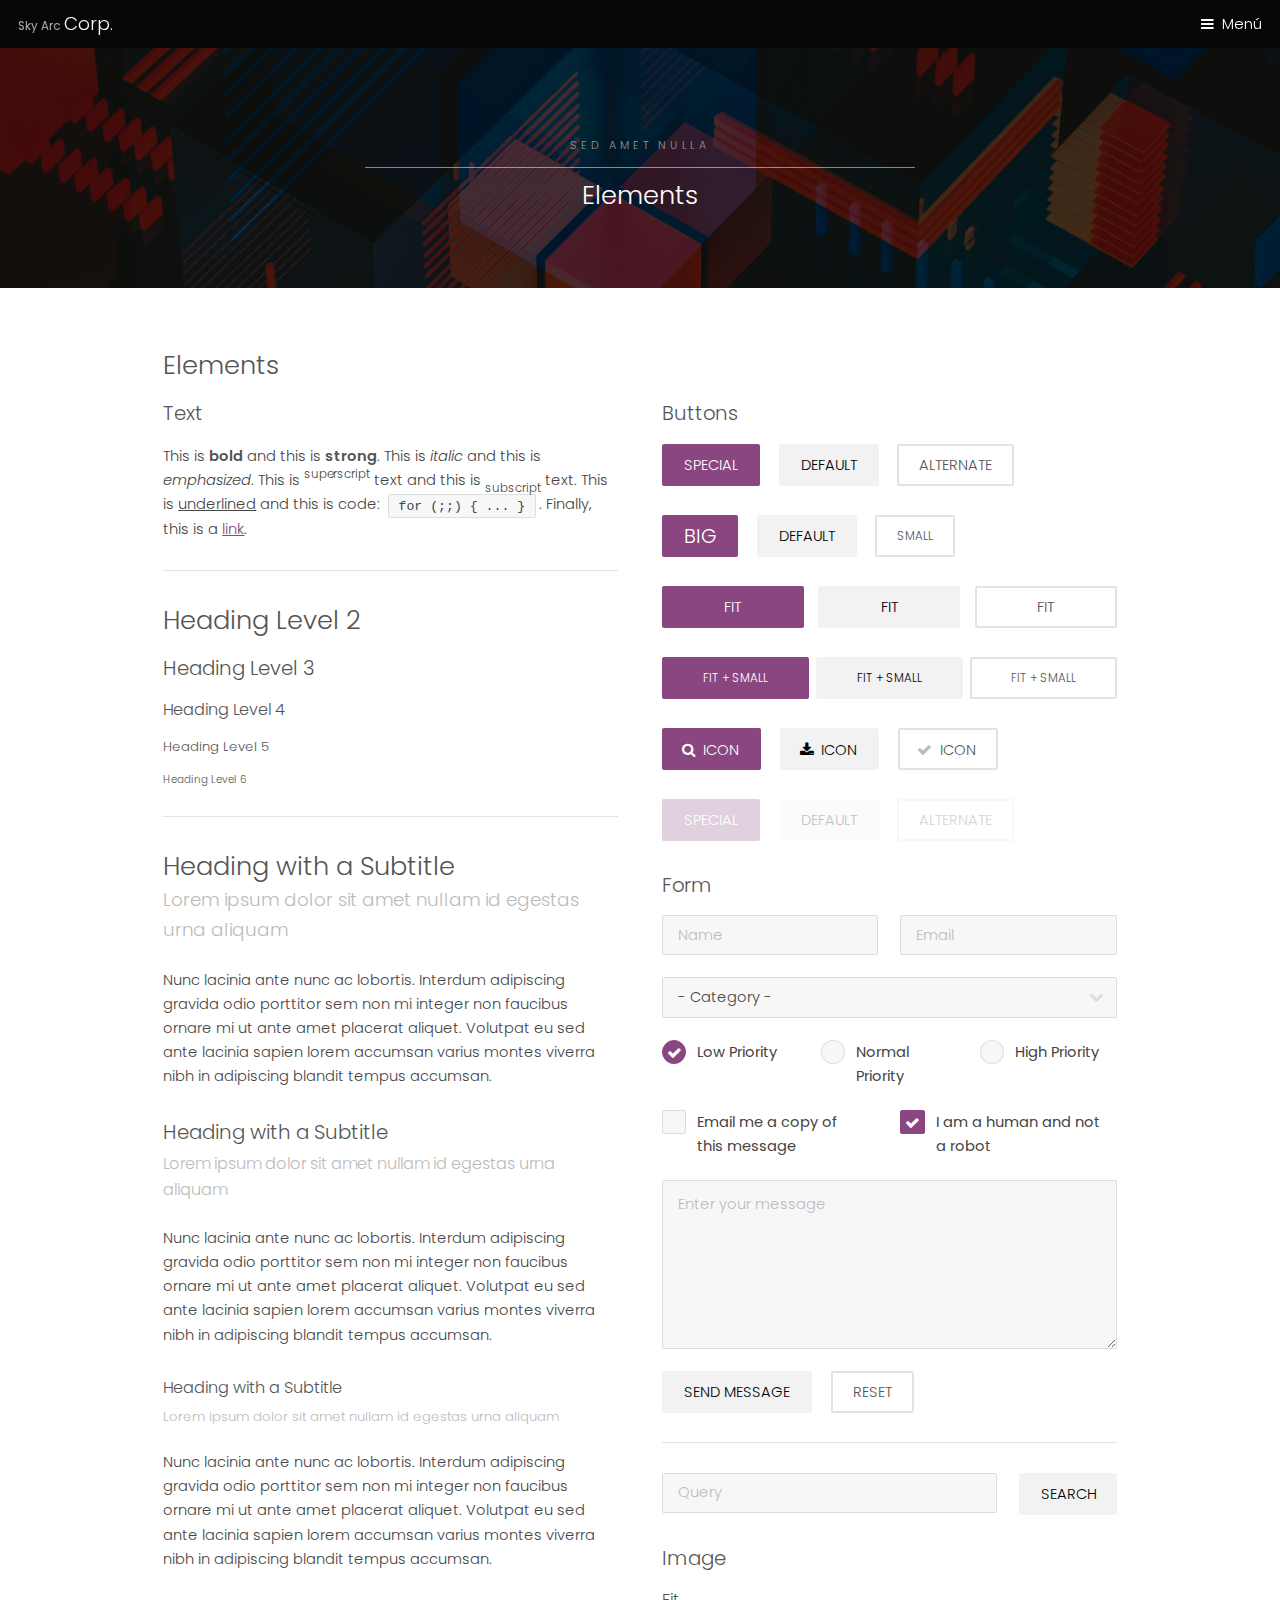
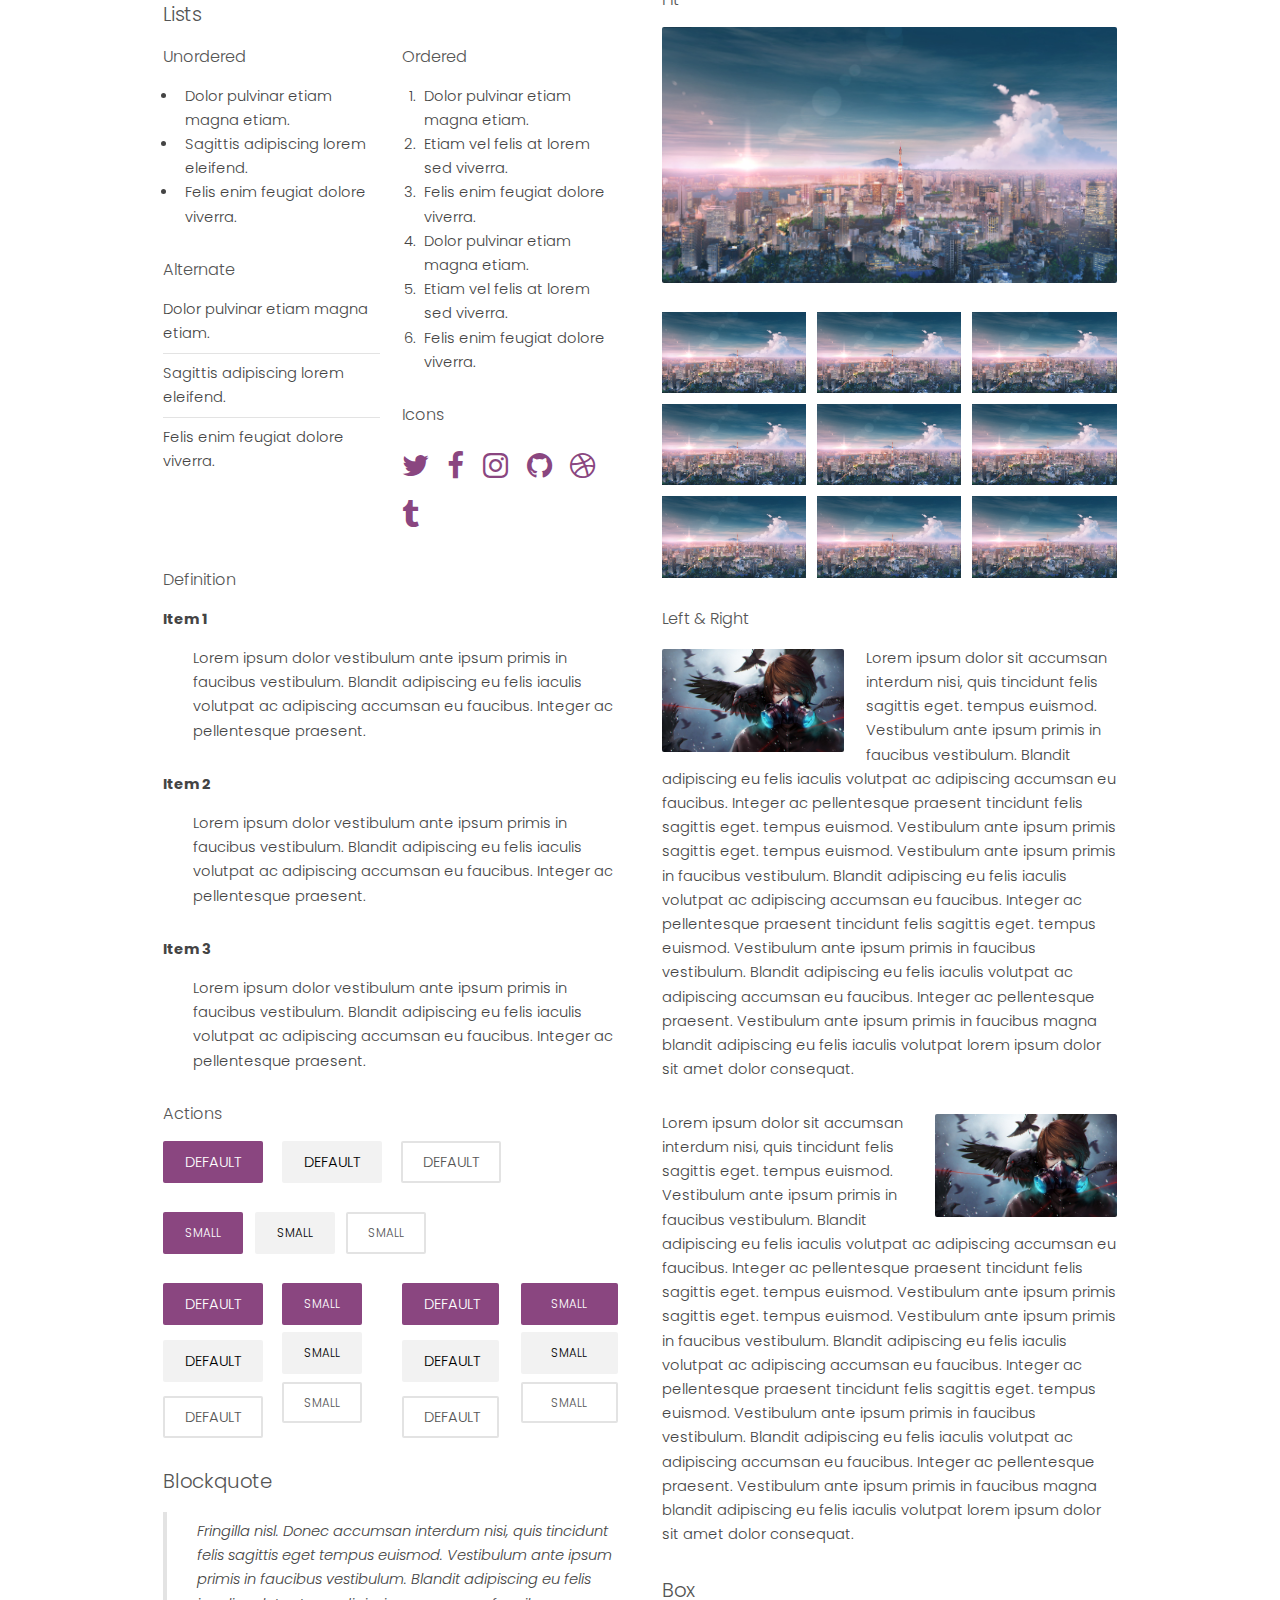
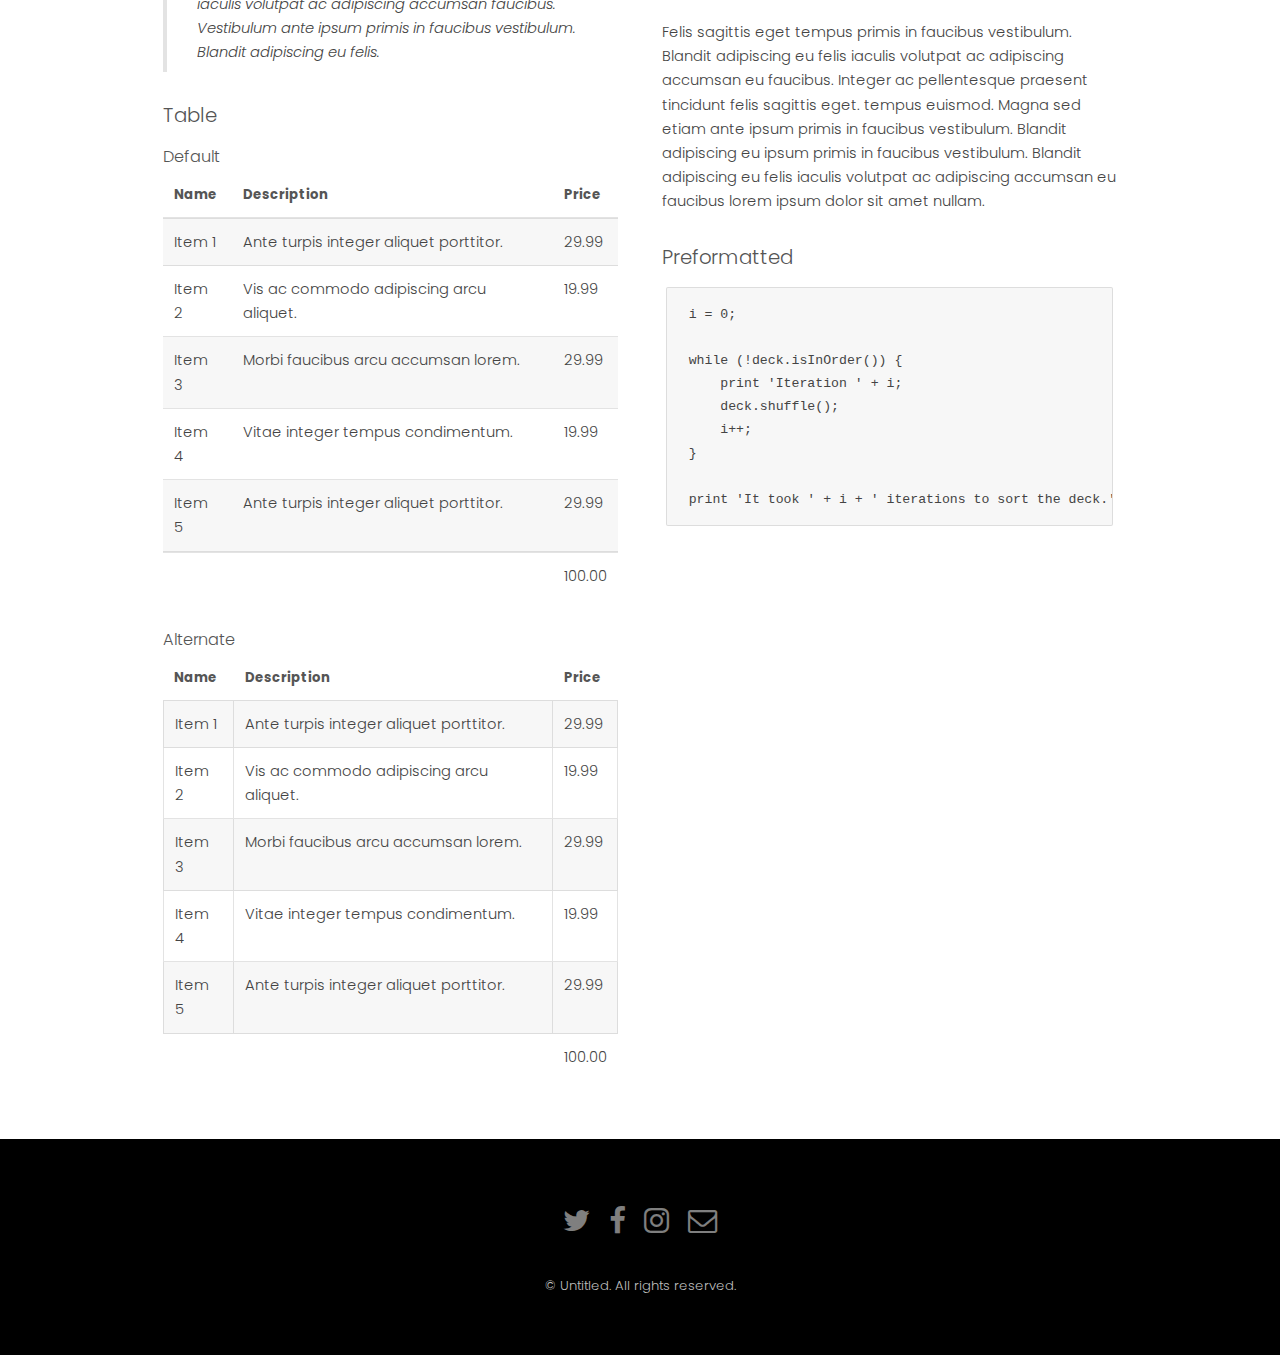
==== elements.html @ 1bfb3d2a "Canvi plantilla a página 0.1" ====
<!DOCTYPE HTML>
<!--
	Hielo by TEMPLATED
	templated.co @templatedco
	Released for free under the Creative Commons Attribution 3.0 license (templated.co/license)
-->
<html>
	<head>
		<title>Cosetes - Sky Arc Corp.</title>
		<meta charset="utf-8" />
		<meta name="viewport" content="width=device-width, initial-scale=1" />
		<link rel="stylesheet" href="assets/css/main.css" />
	</head>
	<body class="subpage">

		<!-- Header -->
			<header id="header">
				<div class="logo"> <span>Sky Arc</span> <a href="index.html">Corp.</a></div>
				<a href="#menu">Menú</a>
			</header>

		<!-- Nav -->
			<nav id="menu">
				<ul class="links">
					<li><a href="index.html">Home</a></li>
					<li><a href="generic.html">Generic</a></li>
					<li><a href="elements.html">Elements</a></li>
				</ul>
			</nav>

		<!-- One -->
			<section id="One" class="wrapper style3">
				<div class="inner">
					<header class="align-center">
						<p>Sed amet nulla</p>
						<h2>Elements</h2>
					</header>
				</div>
			</section>

		<!-- Main -->
			<div id="main" class="container">

				<!-- Elements -->
					<h2 id="elements">Elements</h2>
					<div class="row 200%">
						<div class="6u 12u$(medium)">

							<!-- Text stuff -->
								<h3>Text</h3>
								<p>This is <b>bold</b> and this is <strong>strong</strong>. This is <i>italic</i> and this is <em>emphasized</em>.
								This is <sup>superscript</sup> text and this is <sub>subscript</sub> text.
								This is <u>underlined</u> and this is code: <code>for (;;) { ... }</code>.
								Finally, this is a <a href="#">link</a>.</p>
								<hr />
								<h2>Heading Level 2</h2>
								<h3>Heading Level 3</h3>
								<h4>Heading Level 4</h4>
								<h5>Heading Level 5</h5>
								<h6>Heading Level 6</h6>
								<hr />
								<header>
									<h2>Heading with a Subtitle</h2>
									<p>Lorem ipsum dolor sit amet nullam id egestas urna aliquam</p>
								</header>
								<p>Nunc lacinia ante nunc ac lobortis. Interdum adipiscing gravida odio porttitor sem non mi integer non faucibus ornare mi ut ante amet placerat aliquet. Volutpat eu sed ante lacinia sapien lorem accumsan varius montes viverra nibh in adipiscing blandit tempus accumsan.</p>
								<header>
									<h3>Heading with a Subtitle</h3>
									<p>Lorem ipsum dolor sit amet nullam id egestas urna aliquam</p>
								</header>
								<p>Nunc lacinia ante nunc ac lobortis. Interdum adipiscing gravida odio porttitor sem non mi integer non faucibus ornare mi ut ante amet placerat aliquet. Volutpat eu sed ante lacinia sapien lorem accumsan varius montes viverra nibh in adipiscing blandit tempus accumsan.</p>
								<header>
									<h4>Heading with a Subtitle</h4>
									<p>Lorem ipsum dolor sit amet nullam id egestas urna aliquam</p>
								</header>
								<p>Nunc lacinia ante nunc ac lobortis. Interdum adipiscing gravida odio porttitor sem non mi integer non faucibus ornare mi ut ante amet placerat aliquet. Volutpat eu sed ante lacinia sapien lorem accumsan varius montes viverra nibh in adipiscing blandit tempus accumsan.</p>

							<!-- Lists -->
								<h3>Lists</h3>
								<div class="row">
									<div class="6u 12u$(small)">

										<h4>Unordered</h4>
										<ul>
											<li>Dolor pulvinar etiam magna etiam.</li>
											<li>Sagittis adipiscing lorem eleifend.</li>
											<li>Felis enim feugiat dolore viverra.</li>
										</ul>

										<h4>Alternate</h4>
										<ul class="alt">
											<li>Dolor pulvinar etiam magna etiam.</li>
											<li>Sagittis adipiscing lorem eleifend.</li>
											<li>Felis enim feugiat dolore viverra.</li>
										</ul>

									</div>
									<div class="6u$ 12u$(small)">

										<h4>Ordered</h4>
										<ol>
											<li>Dolor pulvinar etiam magna etiam.</li>
											<li>Etiam vel felis at lorem sed viverra.</li>
											<li>Felis enim feugiat dolore viverra.</li>
											<li>Dolor pulvinar etiam magna etiam.</li>
											<li>Etiam vel felis at lorem sed viverra.</li>
											<li>Felis enim feugiat dolore viverra.</li>
										</ol>

										<h4>Icons</h4>
										<ul class="icons">
											<li><a href="#" class="icon fa-twitter"><span class="label">Twitter</span></a></li>
											<li><a href="#" class="icon fa-facebook"><span class="label">Facebook</span></a></li>
											<li><a href="#" class="icon fa-instagram"><span class="label">Instagram</span></a></li>
											<li><a href="#" class="icon fa-github"><span class="label">Github</span></a></li>
											<li><a href="#" class="icon fa-dribbble"><span class="label">Dribbble</span></a></li>
											<li><a href="#" class="icon fa-tumblr"><span class="label">Tumblr</span></a></li>
										</ul>

									</div>
								</div>
								<h4>Definition</h4>
								<dl>
									<dt>Item 1</dt>
									<dd>
										<p>Lorem ipsum dolor vestibulum ante ipsum primis in faucibus vestibulum. Blandit adipiscing eu felis iaculis volutpat ac adipiscing accumsan eu faucibus. Integer ac pellentesque praesent.</p>
									</dd>
									<dt>Item 2</dt>
									<dd>
										<p>Lorem ipsum dolor vestibulum ante ipsum primis in faucibus vestibulum. Blandit adipiscing eu felis iaculis volutpat ac adipiscing accumsan eu faucibus. Integer ac pellentesque praesent.</p>
									</dd>
									<dt>Item 3</dt>
									<dd>
										<p>Lorem ipsum dolor vestibulum ante ipsum primis in faucibus vestibulum. Blandit adipiscing eu felis iaculis volutpat ac adipiscing accumsan eu faucibus. Integer ac pellentesque praesent.</p>
									</dd>
								</dl>

								<h4>Actions</h4>
								<ul class="actions">
									<li><a href="#" class="button special">Default</a></li>
									<li><a href="#" class="button">Default</a></li>
									<li><a href="#" class="button alt">Default</a></li>
								</ul>
								<ul class="actions small">
									<li><a href="#" class="button special small">Small</a></li>
									<li><a href="#" class="button small">Small</a></li>
									<li><a href="#" class="button alt small">Small</a></li>
								</ul>
								<div class="row">
									<div class="3u 12u$(small)">
										<ul class="actions vertical">
											<li><a href="#" class="button special">Default</a></li>
											<li><a href="#" class="button">Default</a></li>
											<li><a href="#" class="button alt">Default</a></li>
										</ul>
									</div>
									<div class="3u 12u$(small)">
										<ul class="actions vertical small">
											<li><a href="#" class="button special small">Small</a></li>
											<li><a href="#" class="button small">Small</a></li>
											<li><a href="#" class="button alt small">Small</a></li>
										</ul>
									</div>
									<div class="3u 12u$(small)">
										<ul class="actions vertical">
											<li><a href="#" class="button special fit">Default</a></li>
											<li><a href="#" class="button fit">Default</a></li>
											<li><a href="#" class="button alt fit">Default</a></li>
										</ul>
									</div>
									<div class="3u$ 12u$(small)">
										<ul class="actions vertical small">
											<li><a href="#" class="button special small fit">Small</a></li>
											<li><a href="#" class="button small fit">Small</a></li>
											<li><a href="#" class="button alt small fit">Small</a></li>
										</ul>
									</div>
								</div>

							<!-- Blockquote -->
								<h3>Blockquote</h3>
								<blockquote>Fringilla nisl. Donec accumsan interdum nisi, quis tincidunt felis sagittis eget tempus euismod. Vestibulum ante ipsum primis in faucibus vestibulum. Blandit adipiscing eu felis iaculis volutpat ac adipiscing accumsan faucibus. Vestibulum ante ipsum primis in faucibus vestibulum. Blandit adipiscing eu felis.</blockquote>

							<!-- Table -->
								<h3>Table</h3>

								<h4>Default</h4>
								<div class="table-wrapper">
									<table>
										<thead>
											<tr>
												<th>Name</th>
												<th>Description</th>
												<th>Price</th>
											</tr>
										</thead>
										<tbody>
											<tr>
												<td>Item 1</td>
												<td>Ante turpis integer aliquet porttitor.</td>
												<td>29.99</td>
											</tr>
											<tr>
												<td>Item 2</td>
												<td>Vis ac commodo adipiscing arcu aliquet.</td>
												<td>19.99</td>
											</tr>
											<tr>
												<td>Item 3</td>
												<td> Morbi faucibus arcu accumsan lorem.</td>
												<td>29.99</td>
											</tr>
											<tr>
												<td>Item 4</td>
												<td>Vitae integer tempus condimentum.</td>
												<td>19.99</td>
											</tr>
											<tr>
												<td>Item 5</td>
												<td>Ante turpis integer aliquet porttitor.</td>
												<td>29.99</td>
											</tr>
										</tbody>
										<tfoot>
											<tr>
												<td colspan="2"></td>
												<td>100.00</td>
											</tr>
										</tfoot>
									</table>
								</div>

								<h4>Alternate</h4>
								<div class="table-wrapper">
									<table class="alt">
										<thead>
											<tr>
												<th>Name</th>
												<th>Description</th>
												<th>Price</th>
											</tr>
										</thead>
										<tbody>
											<tr>
												<td>Item 1</td>
												<td>Ante turpis integer aliquet porttitor.</td>
												<td>29.99</td>
											</tr>
											<tr>
												<td>Item 2</td>
												<td>Vis ac commodo adipiscing arcu aliquet.</td>
												<td>19.99</td>
											</tr>
											<tr>
												<td>Item 3</td>
												<td> Morbi faucibus arcu accumsan lorem.</td>
												<td>29.99</td>
											</tr>
											<tr>
												<td>Item 4</td>
												<td>Vitae integer tempus condimentum.</td>
												<td>19.99</td>
											</tr>
											<tr>
												<td>Item 5</td>
												<td>Ante turpis integer aliquet porttitor.</td>
												<td>29.99</td>
											</tr>
										</tbody>
										<tfoot>
											<tr>
												<td colspan="2"></td>
												<td>100.00</td>
											</tr>
										</tfoot>
									</table>
								</div>

						</div>
						<div class="6u$ 12u$(medium)">

							<!-- Buttons -->
								<h3>Buttons</h3>
								<ul class="actions">
									<li><a href="#" class="button special">Special</a></li>
									<li><a href="#" class="button">Default</a></li>
									<li><a href="#" class="button alt">Alternate</a></li>
								</ul>
								<ul class="actions">
									<li><a href="#" class="button special big">Big</a></li>
									<li><a href="#" class="button">Default</a></li>
									<li><a href="#" class="button alt small">Small</a></li>
								</ul>
								<ul class="actions fit">
									<li><a href="#" class="button special fit">Fit</a></li>
									<li><a href="#" class="button fit">Fit</a></li>
									<li><a href="#" class="button alt fit">Fit</a></li>
								</ul>
								<ul class="actions fit small">
									<li><a href="#" class="button special fit small">Fit + Small</a></li>
									<li><a href="#" class="button fit small">Fit + Small</a></li>
									<li><a href="#" class="button alt fit small">Fit + Small</a></li>
								</ul>
								<ul class="actions">
									<li><a href="#" class="button special icon fa-search">Icon</a></li>
									<li><a href="#" class="button icon fa-download">Icon</a></li>
									<li><a href="#" class="button alt icon fa-check">Icon</a></li>
								</ul>
								<ul class="actions">
									<li><span class="button special disabled">Special</span></li>
									<li><span class="button disabled">Default</span></li>
									<li><span class="button alt disabled">Alternate</span></li>
								</ul>

							<!-- Form -->
								<h3>Form</h3>

								<form method="post" action="#">
									<div class="row uniform">
										<div class="6u 12u$(xsmall)">
											<input type="text" name="name" id="name" value="" placeholder="Name" />
										</div>
										<div class="6u$ 12u$(xsmall)">
											<input type="email" name="email" id="email" value="" placeholder="Email" />
										</div>
										<!-- Break -->
										<div class="12u$">
											<div class="select-wrapper">
												<select name="category" id="category">
													<option value="">- Category -</option>
													<option value="1">Manufacturing</option>
													<option value="1">Shipping</option>
													<option value="1">Administration</option>
													<option value="1">Human Resources</option>
												</select>
											</div>
										</div>
										<!-- Break -->
										<div class="4u 12u$(small)">
											<input type="radio" id="priority-low" name="priority" checked>
											<label for="priority-low">Low Priority</label>
										</div>
										<div class="4u 12u$(small)">
											<input type="radio" id="priority-normal" name="priority">
											<label for="priority-normal">Normal Priority</label>
										</div>
										<div class="4u$ 12u$(small)">
											<input type="radio" id="priority-high" name="priority">
											<label for="priority-high">High Priority</label>
										</div>
										<!-- Break -->
										<div class="6u 12u$(small)">
											<input type="checkbox" id="copy" name="copy">
											<label for="copy">Email me a copy of this message</label>
										</div>
										<div class="6u$ 12u$(small)">
											<input type="checkbox" id="human" name="human" checked>
											<label for="human">I am a human and not a robot</label>
										</div>
										<!-- Break -->
										<div class="12u$">
											<textarea name="message" id="message" placeholder="Enter your message" rows="6"></textarea>
										</div>
										<!-- Break -->
										<div class="12u$">
											<ul class="actions">
												<li><input type="submit" value="Send Message" /></li>
												<li><input type="reset" value="Reset" class="alt" /></li>
											</ul>
										</div>
									</div>
								</form>

								<hr />

								<form method="post" action="#">
									<div class="row uniform">
										<div class="9u 12u$(small)">
											<input type="text" name="query" id="query" value="" placeholder="Query" />
										</div>
										<div class="3u$ 12u$(small)">
											<input type="submit" value="Search" class="fit" />
										</div>
									</div>
								</form>

							<!-- Image -->
								<h3>Image</h3>

								<h4>Fit</h4>
								<span class="image fit"><img src="images/pic01.jpg" alt="" /></span>
								<div class="box alt">
									<div class="row 50% uniform">
										<div class="4u"><span class="image fit"><img src="images/pic01.jpg" alt="" /></span></div>
										<div class="4u"><span class="image fit"><img src="images/pic01.jpg" alt="" /></span></div>
										<div class="4u$"><span class="image fit"><img src="images/pic01.jpg" alt="" /></span></div>
										<!-- Break -->
										<div class="4u"><span class="image fit"><img src="images/pic01.jpg" alt="" /></span></div>
										<div class="4u"><span class="image fit"><img src="images/pic01.jpg" alt="" /></span></div>
										<div class="4u$"><span class="image fit"><img src="images/pic01.jpg" alt="" /></span></div>
										<!-- Break -->
										<div class="4u"><span class="image fit"><img src="images/pic01.jpg" alt="" /></span></div>
										<div class="4u"><span class="image fit"><img src="images/pic01.jpg" alt="" /></span></div>
										<div class="4u$"><span class="image fit"><img src="images/pic01.jpg" alt="" /></span></div>
									</div>
								</div>

								<h4>Left &amp; Right</h4>
								<p><span class="image left"><img src="images/pic02.jpg" alt="" /></span>Lorem ipsum dolor sit accumsan interdum nisi, quis tincidunt felis sagittis eget. tempus euismod. Vestibulum ante ipsum primis in faucibus vestibulum. Blandit adipiscing eu felis iaculis volutpat ac adipiscing accumsan eu faucibus. Integer ac pellentesque praesent tincidunt felis sagittis eget. tempus euismod. Vestibulum ante ipsum primis sagittis eget. tempus euismod. Vestibulum ante ipsum primis in faucibus vestibulum. Blandit adipiscing eu felis iaculis volutpat ac adipiscing accumsan eu faucibus. Integer ac pellentesque praesent tincidunt felis sagittis eget. tempus euismod. Vestibulum ante ipsum primis in faucibus vestibulum. Blandit adipiscing eu felis iaculis volutpat ac adipiscing accumsan eu faucibus. Integer ac pellentesque praesent. Vestibulum ante ipsum primis in faucibus magna blandit adipiscing eu felis iaculis volutpat lorem ipsum dolor sit amet dolor consequat.</p>
								<p><span class="image right"><img src="images/pic02.jpg" alt="" /></span>Lorem ipsum dolor sit accumsan interdum nisi, quis tincidunt felis sagittis eget. tempus euismod. Vestibulum ante ipsum primis in faucibus vestibulum. Blandit adipiscing eu felis iaculis volutpat ac adipiscing accumsan eu faucibus. Integer ac pellentesque praesent tincidunt felis sagittis eget. tempus euismod. Vestibulum ante ipsum primis sagittis eget. tempus euismod. Vestibulum ante ipsum primis in faucibus vestibulum. Blandit adipiscing eu felis iaculis volutpat ac adipiscing accumsan eu faucibus. Integer ac pellentesque praesent tincidunt felis sagittis eget. tempus euismod. Vestibulum ante ipsum primis in faucibus vestibulum. Blandit adipiscing eu felis iaculis volutpat ac adipiscing accumsan eu faucibus. Integer ac pellentesque praesent. Vestibulum ante ipsum primis in faucibus magna blandit adipiscing eu felis iaculis volutpat lorem ipsum dolor sit amet dolor consequat.</p>

							<!-- Box -->
								<h3>Box</h3>
								<div class="box">
									<p>Felis sagittis eget tempus primis in faucibus vestibulum. Blandit adipiscing eu felis iaculis volutpat ac adipiscing accumsan eu faucibus. Integer ac pellentesque praesent tincidunt felis sagittis eget. tempus euismod. Magna sed etiam ante ipsum primis in faucibus vestibulum. Blandit adipiscing eu ipsum primis in faucibus vestibulum. Blandit adipiscing eu felis iaculis volutpat ac adipiscing accumsan eu faucibus lorem ipsum dolor sit amet nullam.</p>
								</div>

							<!-- Preformatted Code -->
								<h3>Preformatted</h3>
								<pre><code>i = 0;

while (!deck.isInOrder()) {
    print 'Iteration ' + i;
    deck.shuffle();
    i++;
}

print 'It took ' + i + ' iterations to sort the deck.';
</code></pre>

						</div>
					</div>

			</div>

		<!-- Footer -->
			<footer id="footer">
				<div class="container">
					<ul class="icons">
						<li><a href="#" class="icon fa-twitter"><span class="label">Twitter</span></a></li>
						<li><a href="#" class="icon fa-facebook"><span class="label">Facebook</span></a></li>
						<li><a href="#" class="icon fa-instagram"><span class="label">Instagram</span></a></li>
						<li><a href="#" class="icon fa-envelope-o"><span class="label">Email</span></a></li>
					</ul>
				</div>
				<div class="copyright">
					&copy; Untitled. All rights reserved.
				</div>
			</footer>

		<!-- Scripts -->
			<script src="assets/js/jquery.min.js"></script>
			<script src="assets/js/jquery.scrollex.min.js"></script>
			<script src="assets/js/skel.min.js"></script>
			<script src="assets/js/util.js"></script>
			<script src="assets/js/main.js"></script>

	</body>
</html>
---- assets/css/main.css ----
@charset "UTF-8";
@import url(font-awesome.min.css);
@import url("https://fonts.googleapis.com/css?family=Poppins:300,400,500,600,700");

/*
	Hielo by TEMPLATED
	templated.co @templatedco
	Released for free under the Creative Commons Attribution 3.0 license (templated.co/license)
*/

/* Reset */

	html, body, div, span, applet, object, iframe, h1, h2, h3, h4, h5, h6, p, blockquote, pre, a, abbr, acronym, address, big, cite, code, del, dfn, em, img, ins, kbd, q, s, samp, small, strike, strong, sub, sup, tt, var, b, u, i, center, dl, dt, dd, ol, ul, li, fieldset, form, label, legend, table, caption, tbody, tfoot, thead, tr, th, td, article, aside, canvas, details, embed, figure, figcaption, footer, header, hgroup, menu, nav, output, ruby, section, summary, time, mark, audio, video {
		margin: 0;
		padding: 0;
		border: 0;
		font-size: 100%;
		font: inherit;
		vertical-align: baseline;
	}

	article, aside, details, figcaption, figure, footer, header, hgroup, menu, nav, section {
		display: block;
	}

	body {
		line-height: 1;
	}

	ol, ul {
		list-style: none;
	}

	blockquote, q {
		quotes: none;
	}

	blockquote:before, blockquote:after, q:before, q:after {
		content: '';
		content: none;
	}

	table {
		border-collapse: collapse;
		border-spacing: 0;
	}

	body {
		-webkit-text-size-adjust: none;
	}

/* Box Model */

	*, *:before, *:after {
		-moz-box-sizing: border-box;
		-webkit-box-sizing: border-box;
		box-sizing: border-box;
	}

/* Containers */

	.container {
		margin-left: auto;
		margin-right: auto;
	}

	.container.\31 25\25 {
		width: 100%;
		max-width: 100rem;
		min-width: 80rem;
	}

	.container.\37 5\25 {
		width: 60rem;
	}

	.container.\35 0\25 {
		width: 40rem;
	}

	.container.\32 5\25 {
		width: 20rem;
	}

	.container {
		width: 80rem;
	}

	@media screen and (max-width: 1680px) {

		.container.\31 25\25 {
			width: 100%;
			max-width: 100rem;
			min-width: 80rem;
		}

		.container.\37 5\25 {
			width: 60rem;
		}

		.container.\35 0\25 {
			width: 40rem;
		}

		.container.\32 5\25 {
			width: 20rem;
		}

		.container {
			width: 80rem;
		}

	}

	@media screen and (max-width: 1280px) {

		.container.\31 25\25 {
			width: 100%;
			max-width: 81.25rem;
			min-width: 65rem;
		}

		.container.\37 5\25 {
			width: 48.75rem;
		}

		.container.\35 0\25 {
			width: 32.5rem;
		}

		.container.\32 5\25 {
			width: 16.25rem;
		}

		.container {
			width: 65rem;
		}

	}

	@media screen and (max-width: 980px) {

		.container.\31 25\25 {
			width: 100%;
			max-width: 112.5%;
			min-width: 90%;
		}

		.container.\37 5\25 {
			width: 67.5%;
		}

		.container.\35 0\25 {
			width: 45%;
		}

		.container.\32 5\25 {
			width: 22.5%;
		}

		.container {
			width: 90%;
		}

	}

	@media screen and (max-width: 736px) {

		.container.\31 25\25 {
			width: 100%;
			max-width: 112.5%;
			min-width: 90%;
		}

		.container.\37 5\25 {
			width: 67.5%;
		}

		.container.\35 0\25 {
			width: 45%;
		}

		.container.\32 5\25 {
			width: 22.5%;
		}

		.container {
			width: 90% !important;
		}

	}

	@media screen and (max-width: 480px) {

		.container.\31 25\25 {
			width: 100%;
			max-width: 112.5%;
			min-width: 90%;
		}

		.container.\37 5\25 {
			width: 67.5%;
		}

		.container.\35 0\25 {
			width: 45%;
		}

		.container.\32 5\25 {
			width: 22.5%;
		}

		.container {
			width: 90% !important;
		}

	}

/* Grid */

	.row {
		border-bottom: solid 1px transparent;
		-moz-box-sizing: border-box;
		-webkit-box-sizing: border-box;
		box-sizing: border-box;
	}

	.row > * {
		float: left;
		-moz-box-sizing: border-box;
		-webkit-box-sizing: border-box;
		box-sizing: border-box;
	}

	.row:after, .row:before {
		content: '';
		display: block;
		clear: both;
		height: 0;
	}

	.row.uniform > * > :first-child {
		margin-top: 0;
	}

	.row.uniform > * > :last-child {
		margin-bottom: 0;
	}

	.row.\30 \25 > * {
		padding: 0 0 0 0rem;
	}

	.row.\30 \25 {
		margin: 0 0 -1px 0rem;
	}

	.row.uniform.\30 \25 > * {
		padding: 0rem 0 0 0rem;
	}

	.row.uniform.\30 \25 {
		margin: 0rem 0 -1px 0rem;
	}

	.row > * {
		padding: 0 0 0 2rem;
	}

	.row {
		margin: 0 0 -1px -2rem;
	}

	.row.uniform > * {
		padding: 2rem 0 0 2rem;
	}

	.row.uniform {
		margin: -2rem 0 -1px -2rem;
	}

	.row.\32 00\25 > * {
		padding: 0 0 0 4rem;
	}

	.row.\32 00\25 {
		margin: 0 0 -1px -4rem;
	}

	.row.uniform.\32 00\25 > * {
		padding: 4rem 0 0 4rem;
	}

	.row.uniform.\32 00\25 {
		margin: -4rem 0 -1px -4rem;
	}

	.row.\31 50\25 > * {
		padding: 0 0 0 3rem;
	}

	.row.\31 50\25 {
		margin: 0 0 -1px -3rem;
	}

	.row.uniform.\31 50\25 > * {
		padding: 3rem 0 0 3rem;
	}

	.row.uniform.\31 50\25 {
		margin: -3rem 0 -1px -3rem;
	}

	.row.\35 0\25 > * {
		padding: 0 0 0 1rem;
	}

	.row.\35 0\25 {
		margin: 0 0 -1px -1rem;
	}

	.row.uniform.\35 0\25 > * {
		padding: 1rem 0 0 1rem;
	}

	.row.uniform.\35 0\25 {
		margin: -1rem 0 -1px -1rem;
	}

	.row.\32 5\25 > * {
		padding: 0 0 0 0.5rem;
	}

	.row.\32 5\25 {
		margin: 0 0 -1px -0.5rem;
	}

	.row.uniform.\32 5\25 > * {
		padding: 0.5rem 0 0 0.5rem;
	}

	.row.uniform.\32 5\25 {
		margin: -0.5rem 0 -1px -0.5rem;
	}

	.\31 2u, .\31 2u\24 {
		width: 100%;
		clear: none;
		margin-left: 0;
	}

	.\31 1u, .\31 1u\24 {
		width: 91.6666666667%;
		clear: none;
		margin-left: 0;
	}

	.\31 0u, .\31 0u\24 {
		width: 83.3333333333%;
		clear: none;
		margin-left: 0;
	}

	.\39 u, .\39 u\24 {
		width: 75%;
		clear: none;
		margin-left: 0;
	}

	.\38 u, .\38 u\24 {
		width: 66.6666666667%;
		clear: none;
		margin-left: 0;
	}

	.\37 u, .\37 u\24 {
		width: 58.3333333333%;
		clear: none;
		margin-left: 0;
	}

	.\36 u, .\36 u\24 {
		width: 50%;
		clear: none;
		margin-left: 0;
	}

	.\35 u, .\35 u\24 {
		width: 41.6666666667%;
		clear: none;
		margin-left: 0;
	}

	.\34 u, .\34 u\24 {
		width: 33.3333333333%;
		clear: none;
		margin-left: 0;
	}

	.\33 u, .\33 u\24 {
		width: 25%;
		clear: none;
		margin-left: 0;
	}

	.\32 u, .\32 u\24 {
		width: 16.6666666667%;
		clear: none;
		margin-left: 0;
	}

	.\31 u, .\31 u\24 {
		width: 8.3333333333%;
		clear: none;
		margin-left: 0;
	}

	.\31 2u\24 + *,
	.\31 1u\24 + *,
	.\31 0u\24 + *,
	.\39 u\24 + *,
	.\38 u\24 + *,
	.\37 u\24 + *,
	.\36 u\24 + *,
	.\35 u\24 + *,
	.\34 u\24 + *,
	.\33 u\24 + *,
	.\32 u\24 + *,
	.\31 u\24 + * {
		clear: left;
	}

	.\-11u {
		margin-left: 91.66667%;
	}

	.\-10u {
		margin-left: 83.33333%;
	}

	.\-9u {
		margin-left: 75%;
	}

	.\-8u {
		margin-left: 66.66667%;
	}

	.\-7u {
		margin-left: 58.33333%;
	}

	.\-6u {
		margin-left: 50%;
	}

	.\-5u {
		margin-left: 41.66667%;
	}

	.\-4u {
		margin-left: 33.33333%;
	}

	.\-3u {
		margin-left: 25%;
	}

	.\-2u {
		margin-left: 16.66667%;
	}

	.\-1u {
		margin-left: 8.33333%;
	}

	@media screen and (max-width: 1680px) {

		.row > * {
			padding: 0 0 0 2rem;
		}

		.row {
			margin: 0 0 -1px -2rem;
		}

		.row.uniform > * {
			padding: 2rem 0 0 2rem;
		}

		.row.uniform {
			margin: -2rem 0 -1px -2rem;
		}

		.row.\32 00\25 > * {
			padding: 0 0 0 4rem;
		}

		.row.\32 00\25 {
			margin: 0 0 -1px -4rem;
		}

		.row.uniform.\32 00\25 > * {
			padding: 4rem 0 0 4rem;
		}

		.row.uniform.\32 00\25 {
			margin: -4rem 0 -1px -4rem;
		}

		.row.\31 50\25 > * {
			padding: 0 0 0 3rem;
		}

		.row.\31 50\25 {
			margin: 0 0 -1px -3rem;
		}

		.row.uniform.\31 50\25 > * {
			padding: 3rem 0 0 3rem;
		}

		.row.uniform.\31 50\25 {
			margin: -3rem 0 -1px -3rem;
		}

		.row.\35 0\25 > * {
			padding: 0 0 0 1rem;
		}

		.row.\35 0\25 {
			margin: 0 0 -1px -1rem;
		}

		.row.uniform.\35 0\25 > * {
			padding: 1rem 0 0 1rem;
		}

		.row.uniform.\35 0\25 {
			margin: -1rem 0 -1px -1rem;
		}

		.row.\32 5\25 > * {
			padding: 0 0 0 0.5rem;
		}

		.row.\32 5\25 {
			margin: 0 0 -1px -0.5rem;
		}

		.row.uniform.\32 5\25 > * {
			padding: 0.5rem 0 0 0.5rem;
		}

		.row.uniform.\32 5\25 {
			margin: -0.5rem 0 -1px -0.5rem;
		}

		.\31 2u\28xlarge\29, .\31 2u\24\28xlarge\29 {
			width: 100%;
			clear: none;
			margin-left: 0;
		}

		.\31 1u\28xlarge\29, .\31 1u\24\28xlarge\29 {
			width: 91.6666666667%;
			clear: none;
			margin-left: 0;
		}

		.\31 0u\28xlarge\29, .\31 0u\24\28xlarge\29 {
			width: 83.3333333333%;
			clear: none;
			margin-left: 0;
		}

		.\39 u\28xlarge\29, .\39 u\24\28xlarge\29 {
			width: 75%;
			clear: none;
			margin-left: 0;
		}

		.\38 u\28xlarge\29, .\38 u\24\28xlarge\29 {
			width: 66.6666666667%;
			clear: none;
			margin-left: 0;
		}

		.\37 u\28xlarge\29, .\37 u\24\28xlarge\29 {
			width: 58.3333333333%;
			clear: none;
			margin-left: 0;
		}

		.\36 u\28xlarge\29, .\36 u\24\28xlarge\29 {
			width: 50%;
			clear: none;
			margin-left: 0;
		}

		.\35 u\28xlarge\29, .\35 u\24\28xlarge\29 {
			width: 41.6666666667%;
			clear: none;
			margin-left: 0;
		}

		.\34 u\28xlarge\29, .\34 u\24\28xlarge\29 {
			width: 33.3333333333%;
			clear: none;
			margin-left: 0;
		}

		.\33 u\28xlarge\29, .\33 u\24\28xlarge\29 {
			width: 25%;
			clear: none;
			margin-left: 0;
		}

		.\32 u\28xlarge\29, .\32 u\24\28xlarge\29 {
			width: 16.6666666667%;
			clear: none;
			margin-left: 0;
		}

		.\31 u\28xlarge\29, .\31 u\24\28xlarge\29 {
			width: 8.3333333333%;
			clear: none;
			margin-left: 0;
		}

		.\31 2u\24\28xlarge\29 + *,
		.\31 1u\24\28xlarge\29 + *,
		.\31 0u\24\28xlarge\29 + *,
		.\39 u\24\28xlarge\29 + *,
		.\38 u\24\28xlarge\29 + *,
		.\37 u\24\28xlarge\29 + *,
		.\36 u\24\28xlarge\29 + *,
		.\35 u\24\28xlarge\29 + *,
		.\34 u\24\28xlarge\29 + *,
		.\33 u\24\28xlarge\29 + *,
		.\32 u\24\28xlarge\29 + *,
		.\31 u\24\28xlarge\29 + * {
			clear: left;
		}

		.\-11u\28xlarge\29 {
			margin-left: 91.66667%;
		}

		.\-10u\28xlarge\29 {
			margin-left: 83.33333%;
		}

		.\-9u\28xlarge\29 {
			margin-left: 75%;
		}

		.\-8u\28xlarge\29 {
			margin-left: 66.66667%;
		}

		.\-7u\28xlarge\29 {
			margin-left: 58.33333%;
		}

		.\-6u\28xlarge\29 {
			margin-left: 50%;
		}

		.\-5u\28xlarge\29 {
			margin-left: 41.66667%;
		}

		.\-4u\28xlarge\29 {
			margin-left: 33.33333%;
		}

		.\-3u\28xlarge\29 {
			margin-left: 25%;
		}

		.\-2u\28xlarge\29 {
			margin-left: 16.66667%;
		}

		.\-1u\28xlarge\29 {
			margin-left: 8.33333%;
		}

	}

	@media screen and (max-width: 1280px) {

		.row > * {
			padding: 0 0 0 1.5rem;
		}

		.row {
			margin: 0 0 -1px -1.5rem;
		}

		.row.uniform > * {
			padding: 1.5rem 0 0 1.5rem;
		}

		.row.uniform {
			margin: -1.5rem 0 -1px -1.5rem;
		}

		.row.\32 00\25 > * {
			padding: 0 0 0 3rem;
		}

		.row.\32 00\25 {
			margin: 0 0 -1px -3rem;
		}

		.row.uniform.\32 00\25 > * {
			padding: 3rem 0 0 3rem;
		}

		.row.uniform.\32 00\25 {
			margin: -3rem 0 -1px -3rem;
		}

		.row.\31 50\25 > * {
			padding: 0 0 0 2.25rem;
		}

		.row.\31 50\25 {
			margin: 0 0 -1px -2.25rem;
		}

		.row.uniform.\31 50\25 > * {
			padding: 2.25rem 0 0 2.25rem;
		}

		.row.uniform.\31 50\25 {
			margin: -2.25rem 0 -1px -2.25rem;
		}

		.row.\35 0\25 > * {
			padding: 0 0 0 0.75rem;
		}

		.row.\35 0\25 {
			margin: 0 0 -1px -0.75rem;
		}

		.row.uniform.\35 0\25 > * {
			padding: 0.75rem 0 0 0.75rem;
		}

		.row.uniform.\35 0\25 {
			margin: -0.75rem 0 -1px -0.75rem;
		}

		.row.\32 5\25 > * {
			padding: 0 0 0 0.375rem;
		}

		.row.\32 5\25 {
			margin: 0 0 -1px -0.375rem;
		}

		.row.uniform.\32 5\25 > * {
			padding: 0.375rem 0 0 0.375rem;
		}

		.row.uniform.\32 5\25 {
			margin: -0.375rem 0 -1px -0.375rem;
		}

		.\31 2u\28large\29, .\31 2u\24\28large\29 {
			width: 100%;
			clear: none;
			margin-left: 0;
		}

		.\31 1u\28large\29, .\31 1u\24\28large\29 {
			width: 91.6666666667%;
			clear: none;
			margin-left: 0;
		}

		.\31 0u\28large\29, .\31 0u\24\28large\29 {
			width: 83.3333333333%;
			clear: none;
			margin-left: 0;
		}

		.\39 u\28large\29, .\39 u\24\28large\29 {
			width: 75%;
			clear: none;
			margin-left: 0;
		}

		.\38 u\28large\29, .\38 u\24\28large\29 {
			width: 66.6666666667%;
			clear: none;
			margin-left: 0;
		}

		.\37 u\28large\29, .\37 u\24\28large\29 {
			width: 58.3333333333%;
			clear: none;
			margin-left: 0;
		}

		.\36 u\28large\29, .\36 u\24\28large\29 {
			width: 50%;
			clear: none;
			margin-left: 0;
		}

		.\35 u\28large\29, .\35 u\24\28large\29 {
			width: 41.6666666667%;
			clear: none;
			margin-left: 0;
		}

		.\34 u\28large\29, .\34 u\24\28large\29 {
			width: 33.3333333333%;
			clear: none;
			margin-left: 0;
		}

		.\33 u\28large\29, .\33 u\24\28large\29 {
			width: 25%;
			clear: none;
			margin-left: 0;
		}

		.\32 u\28large\29, .\32 u\24\28large\29 {
			width: 16.6666666667%;
			clear: none;
			margin-left: 0;
		}

		.\31 u\28large\29, .\31 u\24\28large\29 {
			width: 8.3333333333%;
			clear: none;
			margin-left: 0;
		}

		.\31 2u\24\28large\29 + *,
		.\31 1u\24\28large\29 + *,
		.\31 0u\24\28large\29 + *,
		.\39 u\24\28large\29 + *,
		.\38 u\24\28large\29 + *,
		.\37 u\24\28large\29 + *,
		.\36 u\24\28large\29 + *,
		.\35 u\24\28large\29 + *,
		.\34 u\24\28large\29 + *,
		.\33 u\24\28large\29 + *,
		.\32 u\24\28large\29 + *,
		.\31 u\24\28large\29 + * {
			clear: left;
		}

		.\-11u\28large\29 {
			margin-left: 91.66667%;
		}

		.\-10u\28large\29 {
			margin-left: 83.33333%;
		}

		.\-9u\28large\29 {
			margin-left: 75%;
		}

		.\-8u\28large\29 {
			margin-left: 66.66667%;
		}

		.\-7u\28large\29 {
			margin-left: 58.33333%;
		}

		.\-6u\28large\29 {
			margin-left: 50%;
		}

		.\-5u\28large\29 {
			margin-left: 41.66667%;
		}

		.\-4u\28large\29 {
			margin-left: 33.33333%;
		}

		.\-3u\28large\29 {
			margin-left: 25%;
		}

		.\-2u\28large\29 {
			margin-left: 16.66667%;
		}

		.\-1u\28large\29 {
			margin-left: 8.33333%;
		}

	}

	@media screen and (max-width: 980px) {

		.row > * {
			padding: 0 0 0 1.5rem;
		}

		.row {
			margin: 0 0 -1px -1.5rem;
		}

		.row.uniform > * {
			padding: 1.5rem 0 0 1.5rem;
		}

		.row.uniform {
			margin: -1.5rem 0 -1px -1.5rem;
		}

		.row.\32 00\25 > * {
			padding: 0 0 0 3rem;
		}

		.row.\32 00\25 {
			margin: 0 0 -1px -3rem;
		}

		.row.uniform.\32 00\25 > * {
			padding: 3rem 0 0 3rem;
		}

		.row.uniform.\32 00\25 {
			margin: -3rem 0 -1px -3rem;
		}

		.row.\31 50\25 > * {
			padding: 0 0 0 2.25rem;
		}

		.row.\31 50\25 {
			margin: 0 0 -1px -2.25rem;
		}

		.row.uniform.\31 50\25 > * {
			padding: 2.25rem 0 0 2.25rem;
		}

		.row.uniform.\31 50\25 {
			margin: -2.25rem 0 -1px -2.25rem;
		}

		.row.\35 0\25 > * {
			padding: 0 0 0 0.75rem;
		}

		.row.\35 0\25 {
			margin: 0 0 -1px -0.75rem;
		}

		.row.uniform.\35 0\25 > * {
			padding: 0.75rem 0 0 0.75rem;
		}

		.row.uniform.\35 0\25 {
			margin: -0.75rem 0 -1px -0.75rem;
		}

		.row.\32 5\25 > * {
			padding: 0 0 0 0.375rem;
		}

		.row.\32 5\25 {
			margin: 0 0 -1px -0.375rem;
		}

		.row.uniform.\32 5\25 > * {
			padding: 0.375rem 0 0 0.375rem;
		}

		.row.uniform.\32 5\25 {
			margin: -0.375rem 0 -1px -0.375rem;
		}

		.\31 2u\28medium\29, .\31 2u\24\28medium\29 {
			width: 100%;
			clear: none;
			margin-left: 0;
		}

		.\31 1u\28medium\29, .\31 1u\24\28medium\29 {
			width: 91.6666666667%;
			clear: none;
			margin-left: 0;
		}

		.\31 0u\28medium\29, .\31 0u\24\28medium\29 {
			width: 83.3333333333%;
			clear: none;
			margin-left: 0;
		}

		.\39 u\28medium\29, .\39 u\24\28medium\29 {
			width: 75%;
			clear: none;
			margin-left: 0;
		}

		.\38 u\28medium\29, .\38 u\24\28medium\29 {
			width: 66.6666666667%;
			clear: none;
			margin-left: 0;
		}

		.\37 u\28medium\29, .\37 u\24\28medium\29 {
			width: 58.3333333333%;
			clear: none;
			margin-left: 0;
		}

		.\36 u\28medium\29, .\36 u\24\28medium\29 {
			width: 50%;
			clear: none;
			margin-left: 0;
		}

		.\35 u\28medium\29, .\35 u\24\28medium\29 {
			width: 41.6666666667%;
			clear: none;
			margin-left: 0;
		}

		.\34 u\28medium\29, .\34 u\24\28medium\29 {
			width: 33.3333333333%;
			clear: none;
			margin-left: 0;
		}

		.\33 u\28medium\29, .\33 u\24\28medium\29 {
			width: 25%;
			clear: none;
			margin-left: 0;
		}

		.\32 u\28medium\29, .\32 u\24\28medium\29 {
			width: 16.6666666667%;
			clear: none;
			margin-left: 0;
		}

		.\31 u\28medium\29, .\31 u\24\28medium\29 {
			width: 8.3333333333%;
			clear: none;
			margin-left: 0;
		}

		.\31 2u\24\28medium\29 + *,
		.\31 1u\24\28medium\29 + *,
		.\31 0u\24\28medium\29 + *,
		.\39 u\24\28medium\29 + *,
		.\38 u\24\28medium\29 + *,
		.\37 u\24\28medium\29 + *,
		.\36 u\24\28medium\29 + *,
		.\35 u\24\28medium\29 + *,
		.\34 u\24\28medium\29 + *,
		.\33 u\24\28medium\29 + *,
		.\32 u\24\28medium\29 + *,
		.\31 u\24\28medium\29 + * {
			clear: left;
		}

		.\-11u\28medium\29 {
			margin-left: 91.66667%;
		}

		.\-10u\28medium\29 {
			margin-left: 83.33333%;
		}

		.\-9u\28medium\29 {
			margin-left: 75%;
		}

		.\-8u\28medium\29 {
			margin-left: 66.66667%;
		}

		.\-7u\28medium\29 {
			margin-left: 58.33333%;
		}

		.\-6u\28medium\29 {
			margin-left: 50%;
		}

		.\-5u\28medium\29 {
			margin-left: 41.66667%;
		}

		.\-4u\28medium\29 {
			margin-left: 33.33333%;
		}

		.\-3u\28medium\29 {
			margin-left: 25%;
		}

		.\-2u\28medium\29 {
			margin-left: 16.66667%;
		}

		.\-1u\28medium\29 {
			margin-left: 8.33333%;
		}

	}

	@media screen and (max-width: 736px) {

		.row > * {
			padding: 0 0 0 1.25rem;
		}

		.row {
			margin: 0 0 -1px -1.25rem;
		}

		.row.uniform > * {
			padding: 1.25rem 0 0 1.25rem;
		}

		.row.uniform {
			margin: -1.25rem 0 -1px -1.25rem;
		}

		.row.\32 00\25 > * {
			padding: 0 0 0 2.5rem;
		}

		.row.\32 00\25 {
			margin: 0 0 -1px -2.5rem;
		}

		.row.uniform.\32 00\25 > * {
			padding: 2.5rem 0 0 2.5rem;
		}

		.row.uniform.\32 00\25 {
			margin: -2.5rem 0 -1px -2.5rem;
		}

		.row.\31 50\25 > * {
			padding: 0 0 0 1.875rem;
		}

		.row.\31 50\25 {
			margin: 0 0 -1px -1.875rem;
		}

		.row.uniform.\31 50\25 > * {
			padding: 1.875rem 0 0 1.875rem;
		}

		.row.uniform.\31 50\25 {
			margin: -1.875rem 0 -1px -1.875rem;
		}

		.row.\35 0\25 > * {
			padding: 0 0 0 0.625rem;
		}

		.row.\35 0\25 {
			margin: 0 0 -1px -0.625rem;
		}

		.row.uniform.\35 0\25 > * {
			padding: 0.625rem 0 0 0.625rem;
		}

		.row.uniform.\35 0\25 {
			margin: -0.625rem 0 -1px -0.625rem;
		}

		.row.\32 5\25 > * {
			padding: 0 0 0 0.3125rem;
		}

		.row.\32 5\25 {
			margin: 0 0 -1px -0.3125rem;
		}

		.row.uniform.\32 5\25 > * {
			padding: 0.3125rem 0 0 0.3125rem;
		}

		.row.uniform.\32 5\25 {
			margin: -0.3125rem 0 -1px -0.3125rem;
		}

		.\31 2u\28small\29, .\31 2u\24\28small\29 {
			width: 100%;
			clear: none;
			margin-left: 0;
		}

		.\31 1u\28small\29, .\31 1u\24\28small\29 {
			width: 91.6666666667%;
			clear: none;
			margin-left: 0;
		}

		.\31 0u\28small\29, .\31 0u\24\28small\29 {
			width: 83.3333333333%;
			clear: none;
			margin-left: 0;
		}

		.\39 u\28small\29, .\39 u\24\28small\29 {
			width: 75%;
			clear: none;
			margin-left: 0;
		}

		.\38 u\28small\29, .\38 u\24\28small\29 {
			width: 66.6666666667%;
			clear: none;
			margin-left: 0;
		}

		.\37 u\28small\29, .\37 u\24\28small\29 {
			width: 58.3333333333%;
			clear: none;
			margin-left: 0;
		}

		.\36 u\28small\29, .\36 u\24\28small\29 {
			width: 50%;
			clear: none;
			margin-left: 0;
		}

		.\35 u\28small\29, .\35 u\24\28small\29 {
			width: 41.6666666667%;
			clear: none;
			margin-left: 0;
		}

		.\34 u\28small\29, .\34 u\24\28small\29 {
			width: 33.3333333333%;
			clear: none;
			margin-left: 0;
		}

		.\33 u\28small\29, .\33 u\24\28small\29 {
			width: 25%;
			clear: none;
			margin-left: 0;
		}

		.\32 u\28small\29, .\32 u\24\28small\29 {
			width: 16.6666666667%;
			clear: none;
			margin-left: 0;
		}

		.\31 u\28small\29, .\31 u\24\28small\29 {
			width: 8.3333333333%;
			clear: none;
			margin-left: 0;
		}

		.\31 2u\24\28small\29 + *,
		.\31 1u\24\28small\29 + *,
		.\31 0u\24\28small\29 + *,
		.\39 u\24\28small\29 + *,
		.\38 u\24\28small\29 + *,
		.\37 u\24\28small\29 + *,
		.\36 u\24\28small\29 + *,
		.\35 u\24\28small\29 + *,
		.\34 u\24\28small\29 + *,
		.\33 u\24\28small\29 + *,
		.\32 u\24\28small\29 + *,
		.\31 u\24\28small\29 + * {
			clear: left;
		}

		.\-11u\28small\29 {
			margin-left: 91.66667%;
		}

		.\-10u\28small\29 {
			margin-left: 83.33333%;
		}

		.\-9u\28small\29 {
			margin-left: 75%;
		}

		.\-8u\28small\29 {
			margin-left: 66.66667%;
		}

		.\-7u\28small\29 {
			margin-left: 58.33333%;
		}

		.\-6u\28small\29 {
			margin-left: 50%;
		}

		.\-5u\28small\29 {
			margin-left: 41.66667%;
		}

		.\-4u\28small\29 {
			margin-left: 33.33333%;
		}

		.\-3u\28small\29 {
			margin-left: 25%;
		}

		.\-2u\28small\29 {
			margin-left: 16.66667%;
		}

		.\-1u\28small\29 {
			margin-left: 8.33333%;
		}

	}

	@media screen and (max-width: 480px) {

		.row > * {
			padding: 0 0 0 1.25rem;
		}

		.row {
			margin: 0 0 -1px -1.25rem;
		}

		.row.uniform > * {
			padding: 1.25rem 0 0 1.25rem;
		}

		.row.uniform {
			margin: -1.25rem 0 -1px -1.25rem;
		}

		.row.\32 00\25 > * {
			padding: 0 0 0 2.5rem;
		}

		.row.\32 00\25 {
			margin: 0 0 -1px -2.5rem;
		}

		.row.uniform.\32 00\25 > * {
			padding: 2.5rem 0 0 2.5rem;
		}

		.row.uniform.\32 00\25 {
			margin: -2.5rem 0 -1px -2.5rem;
		}

		.row.\31 50\25 > * {
			padding: 0 0 0 1.875rem;
		}

		.row.\31 50\25 {
			margin: 0 0 -1px -1.875rem;
		}

		.row.uniform.\31 50\25 > * {
			padding: 1.875rem 0 0 1.875rem;
		}

		.row.uniform.\31 50\25 {
			margin: -1.875rem 0 -1px -1.875rem;
		}

		.row.\35 0\25 > * {
			padding: 0 0 0 0.625rem;
		}

		.row.\35 0\25 {
			margin: 0 0 -1px -0.625rem;
		}

		.row.uniform.\35 0\25 > * {
			padding: 0.625rem 0 0 0.625rem;
		}

		.row.uniform.\35 0\25 {
			margin: -0.625rem 0 -1px -0.625rem;
		}

		.row.\32 5\25 > * {
			padding: 0 0 0 0.3125rem;
		}

		.row.\32 5\25 {
			margin: 0 0 -1px -0.3125rem;
		}

		.row.uniform.\32 5\25 > * {
			padding: 0.3125rem 0 0 0.3125rem;
		}

		.row.uniform.\32 5\25 {
			margin: -0.3125rem 0 -1px -0.3125rem;
		}

		.\31 2u\28xsmall\29, .\31 2u\24\28xsmall\29 {
			width: 100%;
			clear: none;
			margin-left: 0;
		}

		.\31 1u\28xsmall\29, .\31 1u\24\28xsmall\29 {
			width: 91.6666666667%;
			clear: none;
			margin-left: 0;
		}

		.\31 0u\28xsmall\29, .\31 0u\24\28xsmall\29 {
			width: 83.3333333333%;
			clear: none;
			margin-left: 0;
		}

		.\39 u\28xsmall\29, .\39 u\24\28xsmall\29 {
			width: 75%;
			clear: none;
			margin-left: 0;
		}

		.\38 u\28xsmall\29, .\38 u\24\28xsmall\29 {
			width: 66.6666666667%;
			clear: none;
			margin-left: 0;
		}

		.\37 u\28xsmall\29, .\37 u\24\28xsmall\29 {
			width: 58.3333333333%;
			clear: none;
			margin-left: 0;
		}

		.\36 u\28xsmall\29, .\36 u\24\28xsmall\29 {
			width: 50%;
			clear: none;
			margin-left: 0;
		}

		.\35 u\28xsmall\29, .\35 u\24\28xsmall\29 {
			width: 41.6666666667%;
			clear: none;
			margin-left: 0;
		}

		.\34 u\28xsmall\29, .\34 u\24\28xsmall\29 {
			width: 33.3333333333%;
			clear: none;
			margin-left: 0;
		}

		.\33 u\28xsmall\29, .\33 u\24\28xsmall\29 {
			width: 25%;
			clear: none;
			margin-left: 0;
		}

		.\32 u\28xsmall\29, .\32 u\24\28xsmall\29 {
			width: 16.6666666667%;
			clear: none;
			margin-left: 0;
		}

		.\31 u\28xsmall\29, .\31 u\24\28xsmall\29 {
			width: 8.3333333333%;
			clear: none;
			margin-left: 0;
		}

		.\31 2u\24\28xsmall\29 + *,
		.\31 1u\24\28xsmall\29 + *,
		.\31 0u\24\28xsmall\29 + *,
		.\39 u\24\28xsmall\29 + *,
		.\38 u\24\28xsmall\29 + *,
		.\37 u\24\28xsmall\29 + *,
		.\36 u\24\28xsmall\29 + *,
		.\35 u\24\28xsmall\29 + *,
		.\34 u\24\28xsmall\29 + *,
		.\33 u\24\28xsmall\29 + *,
		.\32 u\24\28xsmall\29 + *,
		.\31 u\24\28xsmall\29 + * {
			clear: left;
		}

		.\-11u\28xsmall\29 {
			margin-left: 91.66667%;
		}

		.\-10u\28xsmall\29 {
			margin-left: 83.33333%;
		}

		.\-9u\28xsmall\29 {
			margin-left: 75%;
		}

		.\-8u\28xsmall\29 {
			margin-left: 66.66667%;
		}

		.\-7u\28xsmall\29 {
			margin-left: 58.33333%;
		}

		.\-6u\28xsmall\29 {
			margin-left: 50%;
		}

		.\-5u\28xsmall\29 {
			margin-left: 41.66667%;
		}

		.\-4u\28xsmall\29 {
			margin-left: 33.33333%;
		}

		.\-3u\28xsmall\29 {
			margin-left: 25%;
		}

		.\-2u\28xsmall\29 {
			margin-left: 16.66667%;
		}

		.\-1u\28xsmall\29 {
			margin-left: 8.33333%;
		}

	}

/* Basic */

	@-ms-viewport {
		width: device-width;
	}

	body {
		-ms-overflow-style: scrollbar;
	}

	@media screen and (max-width: 480px) {

		html, body {
			min-width: 320px;
		}

	}

	body {
		background: #fff;
	}

		body.is-loading *, body.is-loading *:before, body.is-loading *:after {
			-moz-animation: none !important;
			-webkit-animation: none !important;
			-ms-animation: none !important;
			animation: none !important;
			-moz-transition: none !important;
			-webkit-transition: none !important;
			-ms-transition: none !important;
			transition: none !important;
		}

/* Type */

	html {
		font-size: 13pt;
	}

		@media screen and (max-width: 1680px) {

			html {
				font-size: 11pt;
			}

		}

		@media screen and (max-width: 1280px) {

			html {
				font-size: 11pt;
			}

		}

		@media screen and (max-width: 980px) {

			html {
				font-size: 12pt;
			}

		}

		@media screen and (max-width: 736px) {

			html {
				font-size: 12pt;
			}

		}

		@media screen and (max-width: 480px) {

			html {
				font-size: 12pt;
			}

		}

	body {
		background-color: #fff;
		color: #444;
	}

	body, input, select, textarea {
		font-family: "Poppins", sans-serif;
		font-weight: 300;
		font-size: 1rem;
		line-height: 1.65;
	}

	a {
		text-decoration: underline;
	}

		a:hover {
			text-decoration: none;
		}

	strong, b {
		font-weight: 600;
	}

	em, i {
		font-style: italic;
	}

	p {
		margin: 0 0 2rem 0;
	}

		p.special {
			text-transform: uppercase;
			font-size: .75rem;
			font-weight: 300;
			margin: 0 0 .5rem 0;
			padding: 0 0 1rem 0;
			letter-spacing: .25rem;
		}

			p.special:after {
				content: '';
				position: absolute;
				margin: auto;
				right: 0;
				bottom: 0;
				left: 0;
				width: 50%;
				height: 1px;
				background-color: rgba(0, 0, 0, 0.125);
			}

	h1, h2, h3, h4, h5, h6 {
		font-weight: 300;
		line-height: 1.5;
		margin: 0 0 1rem 0;
	}

		h1 a, h2 a, h3 a, h4 a, h5 a, h6 a {
			color: inherit;
			text-decoration: none;
		}

	h2 {
		font-size: 1.75rem;
	}

	h3 {
		font-size: 1.35rem;
	}

	h4 {
		font-size: 1.1rem;
	}

	h5 {
		font-size: 0.9rem;
	}

	h6 {
		font-size: 0.7rem;
	}

	sub {
		font-size: 0.8rem;
		position: relative;
		top: 0.5rem;
	}

	sup {
		font-size: 0.8rem;
		position: relative;
		top: -0.5rem;
	}

	blockquote {
		border-left: solid 4px;
		font-style: italic;
		margin: 0 0 2rem 0;
		padding: 0.5rem 0 0.5rem 2rem;
	}

	code {
		border-radius: 2px;
		border: solid 1px;
		font-family: "Courier New", monospace;
		font-size: 0.9rem;
		margin: 0 0.25rem;
		padding: 0.25rem 0.65rem;
	}

	pre {
		-webkit-overflow-scrolling: touch;
		font-family: "Courier New", monospace;
		font-size: 0.9rem;
		margin: 0 0 2rem 0;
	}

		pre code {
			display: block;
			line-height: 1.75;
			padding: 1rem 1.5rem;
			overflow-x: auto;
		}

	hr {
		border: 0;
		border-bottom: solid 1px;
		margin: 2rem 0;
	}

		hr.major {
			margin: 3rem 0;
		}

	.align-left {
		text-align: left;
	}

	.align-center {
		text-align: center;
	}

	.align-right {
		text-align: right;
	}

	input, select, textarea {
		color: #555;
	}

	a {
		color: #8a4680;
	}

	strong, b {
		color: #555;
	}

	h1, h2, h3, h4, h5, h6 {
		color: #555;
	}

	blockquote {
		border-left-color: rgba(144, 144, 144, 0.25);
	}

	code {
		background: rgba(144, 144, 144, 0.075);
		border-color: rgba(144, 144, 144, 0.25);
	}

	hr {
		border-bottom-color: rgba(144, 144, 144, 0.25);
	}

/* Box */

	.box {
		margin-bottom: 2rem;
		background: #FFF;
	}

		.box .image.fit {
			margin: 0;
			border-radius: 0;
		}

			.box .image.fit img {
				border-radius: 0;
			}

		.box header h2 {
			margin-bottom: 2rem;
		}

		.box header p {
			text-transform: uppercase;
			font-size: .75rem;
			font-weight: 300;
			margin: 0 0 .25rem 0;
			padding: 0 0 .75rem 0;
			letter-spacing: .25rem;
		}

			.box header p:after {
				content: '';
				position: absolute;
				margin: auto;
				right: 0;
				bottom: 0;
				left: 0;
				width: 50%;
				height: 1px;
				background-color: rgba(0, 0, 0, 0.125);
			}

		.box .content {
			padding: 3rem;
		}

		.box > :last-child,
		.box > :last-child > :last-child,
		.box > :last-child > :last-child > :last-child {
			margin-bottom: 0;
		}

		.box.alt {
			border: 0;
			border-radius: 0;
			padding: 0;
		}

		@media screen and (max-width: 736px) {

			.box .content {
				padding: 2rem;
			}

		}

	.box {
		border-color: rgba(144, 144, 144, 0.25);
	}

/* Button */

	input[type="submit"],
	input[type="reset"],
	input[type="button"],
	button,
	.button {
		-moz-appearance: none;
		-webkit-appearance: none;
		-ms-appearance: none;
		appearance: none;
		-moz-transition: background-color 0.2s ease-in-out, color 0.2s ease-in-out;
		-webkit-transition: background-color 0.2s ease-in-out, color 0.2s ease-in-out;
		-ms-transition: background-color 0.2s ease-in-out, color 0.2s ease-in-out;
		transition: background-color 0.2s ease-in-out, color 0.2s ease-in-out;
		border-radius: 2px;
		border: 0;
		cursor: pointer;
		display: inline-block;
		font-weight: 300;
		height: 2.85rem;
		line-height: 2.95rem;
		padding: 0 1.5rem;
		text-align: center;
		text-decoration: none;
		text-transform: uppercase;
		white-space: nowrap;
	}

		input[type="submit"].icon,
		input[type="reset"].icon,
		input[type="button"].icon,
		button.icon,
		.button.icon {
			padding-left: 1.35rem;
		}

			input[type="submit"].icon:before,
			input[type="reset"].icon:before,
			input[type="button"].icon:before,
			button.icon:before,
			.button.icon:before {
				margin-right: 0.5rem;
			}

		input[type="submit"].fit,
		input[type="reset"].fit,
		input[type="button"].fit,
		button.fit,
		.button.fit {
			display: block;
			margin: 0 0 1rem 0;
			width: 100%;
		}

		input[type="submit"].small,
		input[type="reset"].small,
		input[type="button"].small,
		button.small,
		.button.small {
			font-size: 0.8rem;
		}

		input[type="submit"].big,
		input[type="reset"].big,
		input[type="button"].big,
		button.big,
		.button.big {
			font-size: 1.35rem;
		}

		input[type="submit"].disabled, input[type="submit"]:disabled,
		input[type="reset"].disabled,
		input[type="reset"]:disabled,
		input[type="button"].disabled,
		input[type="button"]:disabled,
		button.disabled,
		button:disabled,
		.button.disabled,
		.button:disabled {
			-moz-pointer-events: none;
			-webkit-pointer-events: none;
			-ms-pointer-events: none;
			pointer-events: none;
			opacity: 0.25;
		}

		@media screen and (max-width: 480px) {

			input[type="submit"],
			input[type="reset"],
			input[type="button"],
			button,
			.button {
				padding: 0;
				width: 100%;
			}

		}

	input[type="submit"],
	input[type="reset"],
	input[type="button"],
	button,
	.button {
		background-color: #f2f2f2;
		color: #000 !important;
	}

		input[type="submit"]:hover,
		input[type="reset"]:hover,
		input[type="button"]:hover,
		button:hover,
		.button:hover {
			background-color: white;
		}

		input[type="submit"]:active,
		input[type="reset"]:active,
		input[type="button"]:active,
		button:active,
		.button:active {
			background-color: #e5e5e5;
		}

		input[type="submit"].alt,
		input[type="reset"].alt,
		input[type="button"].alt,
		button.alt,
		.button.alt {
			background-color: transparent;
			box-shadow: inset 0 0 0 2px rgba(144, 144, 144, 0.25);
			color: #555 !important;
		}

			input[type="submit"].alt:hover,
			input[type="reset"].alt:hover,
			input[type="button"].alt:hover,
			button.alt:hover,
			.button.alt:hover {
				background-color: rgba(144, 144, 144, 0.075);
			}

			input[type="submit"].alt:active,
			input[type="reset"].alt:active,
			input[type="button"].alt:active,
			button.alt:active,
			.button.alt:active {
				background-color: rgba(144, 144, 144, 0.2);
			}

			input[type="submit"].alt.icon:before,
			input[type="reset"].alt.icon:before,
			input[type="button"].alt.icon:before,
			button.alt.icon:before,
			.button.alt.icon:before {
				color: #bbb;
			}

		input[type="submit"].special,
		input[type="reset"].special,
		input[type="button"].special,
		button.special,
		.button.special {
			background-color: #8a4680;
			color: #ffffff !important;
		}

			input[type="submit"].special:hover,
			input[type="reset"].special:hover,
			input[type="button"].special:hover,
			button.special:hover,
			.button.special:hover {
				background-color: #9b4f90;
			}

			input[type="submit"].special:active,
			input[type="reset"].special:active,
			input[type="button"].special:active,
			button.special:active,
			.button.special:active {
				background-color: #793d70;
			}

/* Form */

	form {
		margin: 0 0 2rem 0;
	}

	label {
		display: block;
		font-size: 0.9rem;
		font-weight: 700;
		margin: 0 0 1rem 0;
	}

	input[type="text"],
	input[type="password"],
	input[type="email"],
	select,
	textarea {
		-moz-appearance: none;
		-webkit-appearance: none;
		-ms-appearance: none;
		appearance: none;
		border-radius: 2px;
		border: none;
		border: solid 1px;
		color: inherit;
		display: block;
		outline: 0;
		padding: 0 1rem;
		text-decoration: none;
		width: 100%;
	}

		input[type="text"]:invalid,
		input[type="password"]:invalid,
		input[type="email"]:invalid,
		select:invalid,
		textarea:invalid {
			box-shadow: none;
		}

	.select-wrapper {
		text-decoration: none;
		display: block;
		position: relative;
	}

		.select-wrapper:before {
			-moz-osx-font-smoothing: grayscale;
			-webkit-font-smoothing: antialiased;
			font-family: FontAwesome;
			font-style: normal;
			font-weight: normal;
			text-transform: none !important;
		}

		.select-wrapper:before {
			content: '\f078';
			display: block;
			height: 2.75rem;
			line-height: 2.75rem;
			pointer-events: none;
			position: absolute;
			right: 0;
			text-align: center;
			top: 0;
			width: 2.75rem;
		}

		.select-wrapper select::-ms-expand {
			display: none;
		}

	input[type="text"],
	input[type="password"],
	input[type="email"],
	select {
		height: 2.75rem;
	}

	textarea {
		padding: 0.75rem 1rem;
	}

	input[type="checkbox"],
	input[type="radio"] {
		-moz-appearance: none;
		-webkit-appearance: none;
		-ms-appearance: none;
		appearance: none;
		display: block;
		float: left;
		margin-right: -2rem;
		opacity: 0;
		width: 1rem;
		z-index: -1;
	}

		input[type="checkbox"] + label,
		input[type="radio"] + label {
			text-decoration: none;
			cursor: pointer;
			display: inline-block;
			font-size: 1rem;
			font-weight: 400;
			padding-left: 2.4rem;
			padding-right: 0.75rem;
			position: relative;
		}

			input[type="checkbox"] + label:before,
			input[type="radio"] + label:before {
				-moz-osx-font-smoothing: grayscale;
				-webkit-font-smoothing: antialiased;
				font-family: FontAwesome;
				font-style: normal;
				font-weight: normal;
				text-transform: none !important;
			}

			input[type="checkbox"] + label:before,
			input[type="radio"] + label:before {
				border-radius: 2px;
				border: solid 1px;
				content: '';
				display: inline-block;
				height: 1.65rem;
				left: 0;
				line-height: 1.58125rem;
				position: absolute;
				text-align: center;
				top: 0;
				width: 1.65rem;
			}

		input[type="checkbox"]:checked + label:before,
		input[type="radio"]:checked + label:before {
			content: '\f00c';
		}

	input[type="checkbox"] + label:before {
		border-radius: 2px;
	}

	input[type="radio"] + label:before {
		border-radius: 100%;
	}

	::-webkit-input-placeholder {
		opacity: 1.0;
	}

	:-moz-placeholder {
		opacity: 1.0;
	}

	::-moz-placeholder {
		opacity: 1.0;
	}

	:-ms-input-placeholder {
		opacity: 1.0;
	}

	.formerize-placeholder {
		opacity: 1.0;
	}

	label {
		color: #555;
	}

	input[type="text"],
	input[type="password"],
	input[type="email"],
	select,
	textarea {
		background: rgba(144, 144, 144, 0.075);
		border-color: rgba(144, 144, 144, 0.25);
	}

		input[type="text"]:focus,
		input[type="password"]:focus,
		input[type="email"]:focus,
		select:focus,
		textarea:focus {
			border-color: #8a4680;
			box-shadow: 0 0 0 1px #8a4680;
		}

	.select-wrapper:before {
		color: rgba(144, 144, 144, 0.25);
	}

	input[type="checkbox"] + label,
	input[type="radio"] + label {
		color: #444;
	}

		input[type="checkbox"] + label:before,
		input[type="radio"] + label:before {
			background: rgba(144, 144, 144, 0.075);
			border-color: rgba(144, 144, 144, 0.25);
		}

	input[type="checkbox"]:checked + label:before,
	input[type="radio"]:checked + label:before {
		background-color: #8a4680;
		border-color: #8a4680;
		color: #ffffff;
	}

	input[type="checkbox"]:focus + label:before,
	input[type="radio"]:focus + label:before {
		border-color: #8a4680;
		box-shadow: 0 0 0 1px #8a4680;
	}

	::-webkit-input-placeholder {
		color: #bbb !important;
	}

	:-moz-placeholder {
		color: #bbb !important;
	}

	::-moz-placeholder {
		color: #bbb !important;
	}

	:-ms-input-placeholder {
		color: #bbb !important;
	}

	.formerize-placeholder {
		color: #bbb !important;
	}

/* Icon */

	.icon {
		text-decoration: none;
		border-bottom: none;
		position: relative;
	}

		.icon:before {
			-moz-osx-font-smoothing: grayscale;
			-webkit-font-smoothing: antialiased;
			font-family: FontAwesome;
			font-style: normal;
			font-weight: normal;
			text-transform: none !important;
		}

		.icon > .label {
			display: none;
		}

/* Image */

	.image {
		border-radius: 2px;
		border: 0;
		display: inline-block;
		position: relative;
	}

		.image img {
			border-radius: 2px;
			display: block;
		}

		.image.left, .image.right {
			max-width: 40%;
		}

			.image.left img, .image.right img {
				width: 100%;
			}

		.image.left {
			float: left;
			margin: 0 1.5rem 1rem 0;
			top: 0.25rem;
		}

		.image.right {
			float: right;
			margin: 0 0 1rem 1.5rem;
			top: 0.25rem;
		}

		.image.fit {
			display: block;
			margin: 0 0 2rem 0;
			width: 100%;
		}

			.image.fit img {
				width: 100%;
			}

		.image.main {
			display: block;
			margin: 0 0 3rem 0;
			width: 100%;
		}

			.image.main img {
				width: 100%;
			}

/* List */

	ol {
		list-style: decimal;
		margin: 0 0 2rem 0;
		padding-left: 1.25rem;
	}

		ol li {
			padding-left: 0.25rem;
		}

	ul {
		list-style: disc;
		margin: 0 0 2rem 0;
		padding-left: 1rem;
	}

		ul li {
			padding-left: 0.5rem;
		}

		ul.alt {
			list-style: none;
			padding-left: 0;
		}

			ul.alt li {
				border-top: solid 1px;
				padding: 0.5rem 0;
			}

				ul.alt li:first-child {
					border-top: 0;
					padding-top: 0;
				}

		ul.icons {
			cursor: default;
			list-style: none;
			padding-left: 0;
		}

			ul.icons li {
				display: inline-block;
				padding: 0 1rem 0 0;
			}

				ul.icons li:last-child {
					padding-right: 0;
				}

				ul.icons li .icon:before {
					font-size: 2rem;
				}

		ul.actions {
			cursor: default;
			list-style: none;
			padding-left: 0;
		}

			ul.actions li {
				display: inline-block;
				padding: 0 1rem 0 0;
				vertical-align: middle;
			}

				ul.actions li:last-child {
					padding-right: 0;
				}

			ul.actions.small li {
				padding: 0 0.5rem 0 0;
			}

			ul.actions.vertical li {
				display: block;
				padding: 1rem 0 0 0;
			}

				ul.actions.vertical li:first-child {
					padding-top: 0;
				}

				ul.actions.vertical li > * {
					margin-bottom: 0;
				}

			ul.actions.vertical.small li {
				padding: 0.5rem 0 0 0;
			}

				ul.actions.vertical.small li:first-child {
					padding-top: 0;
				}

			ul.actions.fit {
				display: table;
				margin-left: -1rem;
				padding: 0;
				table-layout: fixed;
				width: calc(100% + 1rem);
			}

				ul.actions.fit li {
					display: table-cell;
					padding: 0 0 0 1rem;
				}

					ul.actions.fit li > * {
						margin-bottom: 0;
					}

				ul.actions.fit.small {
					margin-left: -0.5rem;
					width: calc(100% + 0.5rem);
				}

					ul.actions.fit.small li {
						padding: 0 0 0 0.5rem;
					}

			@media screen and (max-width: 480px) {

				ul.actions {
					margin: 0 0 2rem 0;
				}

					ul.actions li {
						padding: 1rem 0 0 0;
						display: block;
						text-align: center;
						width: 100%;
					}

						ul.actions li:first-child {
							padding-top: 0;
						}

						ul.actions li > * {
							width: 100%;
							margin: 0 !important;
						}

							ul.actions li > *.icon:before {
								margin-left: -2rem;
							}

					ul.actions.small li {
						padding: 0.5rem 0 0 0;
					}

						ul.actions.small li:first-child {
							padding-top: 0;
						}

			}

	dl {
		margin: 0 0 2rem 0;
	}

		dl dt {
			display: block;
			font-weight: 700;
			margin: 0 0 1rem 0;
		}

		dl dd {
			margin-left: 2rem;
		}

	ul.alt li {
		border-top-color: rgba(144, 144, 144, 0.25);
	}

/* Section/Article */

	section.special, article.special {
		text-align: center;
	}

	header p {
		position: relative;
		margin: 0 0 1.5rem 0;
	}

	header h2 + p {
		font-size: 1.25rem;
		margin-top: -1rem;
	}

	header h3 + p {
		font-size: 1.1rem;
		margin-top: -0.8rem;
	}

	header h4 + p,
	header h5 + p,
	header h6 + p {
		font-size: 0.9rem;
		margin-top: -0.6rem;
	}

	header p {
		color: #bbb;
	}

/* Table */

	.table-wrapper {
		-webkit-overflow-scrolling: touch;
		overflow-x: auto;
	}

	table {
		margin: 0 0 2rem 0;
		width: 100%;
	}

		table tbody tr {
			border: solid 1px;
			border-left: 0;
			border-right: 0;
		}

		table td {
			padding: 0.75rem 0.75rem;
		}

		table th {
			font-size: 0.9rem;
			font-weight: 700;
			padding: 0 0.75rem 0.75rem 0.75rem;
			text-align: left;
		}

		table thead {
			border-bottom: solid 2px;
		}

		table tfoot {
			border-top: solid 2px;
		}

		table.alt {
			border-collapse: separate;
		}

			table.alt tbody tr td {
				border: solid 1px;
				border-left-width: 0;
				border-top-width: 0;
			}

				table.alt tbody tr td:first-child {
					border-left-width: 1px;
				}

			table.alt tbody tr:first-child td {
				border-top-width: 1px;
			}

			table.alt thead {
				border-bottom: 0;
			}

			table.alt tfoot {
				border-top: 0;
			}

	table tbody tr {
		border-color: rgba(144, 144, 144, 0.25);
	}

		table tbody tr:nth-child(2n + 1) {
			background-color: rgba(144, 144, 144, 0.075);
		}

	table th {
		color: #555;
	}

	table thead {
		border-bottom-color: rgba(144, 144, 144, 0.25);
	}

	table tfoot {
		border-top-color: rgba(144, 144, 144, 0.25);
	}

	table.alt tbody tr td {
		border-color: rgba(144, 144, 144, 0.25);
	}

/* Wrapper */

	.wrapper {
		padding: 6rem 0 4rem 0 ;
		position: relative;
		margin: 0;
	}

		.wrapper > .inner {
			margin: 0 auto;
			width: 80rem;
		}

		.wrapper.style1 {
			background-color: #8a4680;
			color: #e2d1df;
		}

			.wrapper.style1 input, .wrapper.style1 select, .wrapper.style1 textarea {
				color: #ffffff;
			}

			.wrapper.style1 a {
				color: #ffffff;
			}

			.wrapper.style1 strong, .wrapper.style1 b {
				color: #ffffff;
			}

			.wrapper.style1 h1, .wrapper.style1 h2, .wrapper.style1 h3, .wrapper.style1 h4, .wrapper.style1 h5, .wrapper.style1 h6 {
				color: #ffffff;
			}

			.wrapper.style1 blockquote {
				border-left-color: rgba(255, 255, 255, 0.25);
			}

			.wrapper.style1 code {
				background: rgba(255, 255, 255, 0.075);
				border-color: rgba(255, 255, 255, 0.25);
			}

			.wrapper.style1 hr {
				border-bottom-color: rgba(255, 255, 255, 0.25);
			}

			.wrapper.style1 .box {
				border-color: rgba(255, 255, 255, 0.25);
			}

			.wrapper.style1 input[type="submit"],
			.wrapper.style1 input[type="reset"],
			.wrapper.style1 input[type="button"],
			.wrapper.style1 button,
			.wrapper.style1 .button {
				background-color: #f2f2f2;
				color: #000 !important;
			}

				.wrapper.style1 input[type="submit"]:hover,
				.wrapper.style1 input[type="reset"]:hover,
				.wrapper.style1 input[type="button"]:hover,
				.wrapper.style1 button:hover,
				.wrapper.style1 .button:hover {
					background-color: white;
				}

				.wrapper.style1 input[type="submit"]:active,
				.wrapper.style1 input[type="reset"]:active,
				.wrapper.style1 input[type="button"]:active,
				.wrapper.style1 button:active,
				.wrapper.style1 .button:active {
					background-color: #e5e5e5;
				}

				.wrapper.style1 input[type="submit"].alt,
				.wrapper.style1 input[type="reset"].alt,
				.wrapper.style1 input[type="button"].alt,
				.wrapper.style1 button.alt,
				.wrapper.style1 .button.alt {
					background-color: transparent;
					box-shadow: inset 0 0 0 2px rgba(255, 255, 255, 0.25);
					color: #ffffff !important;
				}

					.wrapper.style1 input[type="submit"].alt:hover,
					.wrapper.style1 input[type="reset"].alt:hover,
					.wrapper.style1 input[type="button"].alt:hover,
					.wrapper.style1 button.alt:hover,
					.wrapper.style1 .button.alt:hover {
						background-color: rgba(255, 255, 255, 0.075);
					}

					.wrapper.style1 input[type="submit"].alt:active,
					.wrapper.style1 input[type="reset"].alt:active,
					.wrapper.style1 input[type="button"].alt:active,
					.wrapper.style1 button.alt:active,
					.wrapper.style1 .button.alt:active {
						background-color: rgba(255, 255, 255, 0.2);
					}

					.wrapper.style1 input[type="submit"].alt.icon:before,
					.wrapper.style1 input[type="reset"].alt.icon:before,
					.wrapper.style1 input[type="button"].alt.icon:before,
					.wrapper.style1 button.alt.icon:before,
					.wrapper.style1 .button.alt.icon:before {
						color: #d0b5cc;
					}

				.wrapper.style1 input[type="submit"].special,
				.wrapper.style1 input[type="reset"].special,
				.wrapper.style1 input[type="button"].special,
				.wrapper.style1 button.special,
				.wrapper.style1 .button.special {
					background-color: #ffffff;
					color: #8a4680 !important;
				}

			.wrapper.style1 label {
				color: #ffffff;
			}

			.wrapper.style1 input[type="text"],
			.wrapper.style1 input[type="password"],
			.wrapper.style1 input[type="email"],
			.wrapper.style1 select,
			.wrapper.style1 textarea {
				background: rgba(255, 255, 255, 0.075);
				border-color: rgba(255, 255, 255, 0.25);
			}

				.wrapper.style1 input[type="text"]:focus,
				.wrapper.style1 input[type="password"]:focus,
				.wrapper.style1 input[type="email"]:focus,
				.wrapper.style1 select:focus,
				.wrapper.style1 textarea:focus {
					border-color: #ffffff;
					box-shadow: 0 0 0 1px #ffffff;
				}

			.wrapper.style1 .select-wrapper:before {
				color: rgba(255, 255, 255, 0.25);
			}

			.wrapper.style1 input[type="checkbox"] + label,
			.wrapper.style1 input[type="radio"] + label {
				color: #e2d1df;
			}

				.wrapper.style1 input[type="checkbox"] + label:before,
				.wrapper.style1 input[type="radio"] + label:before {
					background: rgba(255, 255, 255, 0.075);
					border-color: rgba(255, 255, 255, 0.25);
				}

			.wrapper.style1 input[type="checkbox"]:checked + label:before,
			.wrapper.style1 input[type="radio"]:checked + label:before {
				background-color: #ffffff;
				border-color: #ffffff;
				color: #8a4680;
			}

			.wrapper.style1 input[type="checkbox"]:focus + label:before,
			.wrapper.style1 input[type="radio"]:focus + label:before {
				border-color: #ffffff;
				box-shadow: 0 0 0 1px #ffffff;
			}

			.wrapper.style1 ::-webkit-input-placeholder {
				color: #d0b5cc !important;
			}

			.wrapper.style1 :-moz-placeholder {
				color: #d0b5cc !important;
			}

			.wrapper.style1 ::-moz-placeholder {
				color: #d0b5cc !important;
			}

			.wrapper.style1 :-ms-input-placeholder {
				color: #d0b5cc !important;
			}

			.wrapper.style1 .formerize-placeholder {
				color: #d0b5cc !important;
			}

			.wrapper.style1 ul.alt li {
				border-top-color: rgba(255, 255, 255, 0.25);
			}

			.wrapper.style1 header p {
				color: #d0b5cc;
			}

			.wrapper.style1 table tbody tr {
				border-color: rgba(255, 255, 255, 0.25);
			}

				.wrapper.style1 table tbody tr:nth-child(2n + 1) {
					background-color: rgba(255, 255, 255, 0.075);
				}

			.wrapper.style1 table th {
				color: #ffffff;
			}

			.wrapper.style1 table thead {
				border-bottom-color: rgba(255, 255, 255, 0.25);
			}

			.wrapper.style1 table tfoot {
				border-top-color: rgba(255, 255, 255, 0.25);
			}

			.wrapper.style1 table.alt tbody tr td {
				border-color: rgba(255, 255, 255, 0.25);
			}

		.wrapper.style2 {
			background-color: #f2f2f2;
			color: #a6a6a6;
		}

			.wrapper.style2 input, .wrapper.style2 select, .wrapper.style2 textarea {
				color: #000;
			}

			.wrapper.style2 a {
				color: #8a4680;
			}

			.wrapper.style2 strong, .wrapper.style2 b {
				color: #000;
			}

			.wrapper.style2 h1, .wrapper.style2 h2, .wrapper.style2 h3, .wrapper.style2 h4, .wrapper.style2 h5, .wrapper.style2 h6 {
				color: #000;
			}

			.wrapper.style2 blockquote {
				border-left-color: rgba(0, 0, 0, 0.15);
			}

			.wrapper.style2 code {
				background: rgba(0, 0, 0, 0.075);
				border-color: rgba(0, 0, 0, 0.15);
			}

			.wrapper.style2 hr {
				border-bottom-color: rgba(0, 0, 0, 0.15);
			}

			.wrapper.style2 .box {
				border-color: rgba(0, 0, 0, 0.15);
			}

			.wrapper.style2 input[type="submit"],
			.wrapper.style2 input[type="reset"],
			.wrapper.style2 input[type="button"],
			.wrapper.style2 button,
			.wrapper.style2 .button {
				background-color: #000;
				color: #f2f2f2 !important;
			}

				.wrapper.style2 input[type="submit"].alt,
				.wrapper.style2 input[type="reset"].alt,
				.wrapper.style2 input[type="button"].alt,
				.wrapper.style2 button.alt,
				.wrapper.style2 .button.alt {
					background-color: transparent;
					box-shadow: inset 0 0 0 2px rgba(0, 0, 0, 0.15);
					color: #000 !important;
				}

					.wrapper.style2 input[type="submit"].alt:hover,
					.wrapper.style2 input[type="reset"].alt:hover,
					.wrapper.style2 input[type="button"].alt:hover,
					.wrapper.style2 button.alt:hover,
					.wrapper.style2 .button.alt:hover {
						background-color: rgba(0, 0, 0, 0.075);
					}

					.wrapper.style2 input[type="submit"].alt:active,
					.wrapper.style2 input[type="reset"].alt:active,
					.wrapper.style2 input[type="button"].alt:active,
					.wrapper.style2 button.alt:active,
					.wrapper.style2 .button.alt:active {
						background-color: rgba(0, 0, 0, 0.2);
					}

					.wrapper.style2 input[type="submit"].alt.icon:before,
					.wrapper.style2 input[type="reset"].alt.icon:before,
					.wrapper.style2 input[type="button"].alt.icon:before,
					.wrapper.style2 button.alt.icon:before,
					.wrapper.style2 .button.alt.icon:before {
						color: #999999;
					}

				.wrapper.style2 input[type="submit"].special,
				.wrapper.style2 input[type="reset"].special,
				.wrapper.style2 input[type="button"].special,
				.wrapper.style2 button.special,
				.wrapper.style2 .button.special {
					background-color: #8a4680;
					color: #ffffff !important;
				}

					.wrapper.style2 input[type="submit"].special:hover,
					.wrapper.style2 input[type="reset"].special:hover,
					.wrapper.style2 input[type="button"].special:hover,
					.wrapper.style2 button.special:hover,
					.wrapper.style2 .button.special:hover {
						background-color: #9b4f90;
					}

					.wrapper.style2 input[type="submit"].special:active,
					.wrapper.style2 input[type="reset"].special:active,
					.wrapper.style2 input[type="button"].special:active,
					.wrapper.style2 button.special:active,
					.wrapper.style2 .button.special:active {
						background-color: #793d70;
					}

			.wrapper.style2 label {
				color: #000;
			}

			.wrapper.style2 input[type="text"],
			.wrapper.style2 input[type="password"],
			.wrapper.style2 input[type="email"],
			.wrapper.style2 select,
			.wrapper.style2 textarea {
				background: rgba(0, 0, 0, 0.075);
				border-color: rgba(0, 0, 0, 0.15);
			}

				.wrapper.style2 input[type="text"]:focus,
				.wrapper.style2 input[type="password"]:focus,
				.wrapper.style2 input[type="email"]:focus,
				.wrapper.style2 select:focus,
				.wrapper.style2 textarea:focus {
					border-color: #8a4680;
					box-shadow: 0 0 0 1px #8a4680;
				}

			.wrapper.style2 .select-wrapper:before {
				color: rgba(0, 0, 0, 0.15);
			}

			.wrapper.style2 input[type="checkbox"] + label,
			.wrapper.style2 input[type="radio"] + label {
				color: #a6a6a6;
			}

				.wrapper.style2 input[type="checkbox"] + label:before,
				.wrapper.style2 input[type="radio"] + label:before {
					background: rgba(0, 0, 0, 0.075);
					border-color: rgba(0, 0, 0, 0.15);
				}

			.wrapper.style2 input[type="checkbox"]:checked + label:before,
			.wrapper.style2 input[type="radio"]:checked + label:before {
				background-color: #8a4680;
				border-color: #8a4680;
				color: #ffffff;
			}

			.wrapper.style2 input[type="checkbox"]:focus + label:before,
			.wrapper.style2 input[type="radio"]:focus + label:before {
				border-color: #8a4680;
				box-shadow: 0 0 0 1px #8a4680;
			}

			.wrapper.style2 ::-webkit-input-placeholder {
				color: #999999 !important;
			}

			.wrapper.style2 :-moz-placeholder {
				color: #999999 !important;
			}

			.wrapper.style2 ::-moz-placeholder {
				color: #999999 !important;
			}

			.wrapper.style2 :-ms-input-placeholder {
				color: #999999 !important;
			}

			.wrapper.style2 .formerize-placeholder {
				color: #999999 !important;
			}

			.wrapper.style2 ul.alt li {
				border-top-color: rgba(0, 0, 0, 0.15);
			}

			.wrapper.style2 header p {
				color: #999999;
			}

			.wrapper.style2 table tbody tr {
				border-color: rgba(0, 0, 0, 0.15);
			}

				.wrapper.style2 table tbody tr:nth-child(2n + 1) {
					background-color: rgba(0, 0, 0, 0.075);
				}

			.wrapper.style2 table th {
				color: #000;
			}

			.wrapper.style2 table thead {
				border-bottom-color: rgba(0, 0, 0, 0.15);
			}

			.wrapper.style2 table tfoot {
				border-top-color: rgba(0, 0, 0, 0.15);
			}

			.wrapper.style2 table.alt tbody tr td {
				border-color: rgba(0, 0, 0, 0.15);
			}

		.wrapper.style3 {
			background-color: #000;
			color: #bfbfbf;
			background-image: url(../../images/bg.jpg);
			background-size: cover;
			background-attachment: fixed;
			background-position: center;
			position: relative;
		}

			.wrapper.style3 input, .wrapper.style3 select, .wrapper.style3 textarea {
				color: #ffffff;
			}

			.wrapper.style3 a {
				color: #8a4680;
			}

			.wrapper.style3 strong, .wrapper.style3 b {
				color: #ffffff;
			}

			.wrapper.style3 h1, .wrapper.style3 h2, .wrapper.style3 h3, .wrapper.style3 h4, .wrapper.style3 h5, .wrapper.style3 h6 {
				color: #ffffff;
			}

			.wrapper.style3 blockquote {
				border-left-color: rgba(255, 255, 255, 0.25);
			}

			.wrapper.style3 code {
				background: rgba(255, 255, 255, 0.075);
				border-color: rgba(255, 255, 255, 0.25);
			}

			.wrapper.style3 hr {
				border-bottom-color: rgba(255, 255, 255, 0.25);
			}

			.wrapper.style3 .box {
				border-color: rgba(255, 255, 255, 0.25);
			}

			.wrapper.style3 input[type="submit"],
			.wrapper.style3 input[type="reset"],
			.wrapper.style3 input[type="button"],
			.wrapper.style3 button,
			.wrapper.style3 .button {
				background-color: #f2f2f2;
				color: #000 !important;
			}

				.wrapper.style3 input[type="submit"]:hover,
				.wrapper.style3 input[type="reset"]:hover,
				.wrapper.style3 input[type="button"]:hover,
				.wrapper.style3 button:hover,
				.wrapper.style3 .button:hover {
					background-color: white;
				}

				.wrapper.style3 input[type="submit"]:active,
				.wrapper.style3 input[type="reset"]:active,
				.wrapper.style3 input[type="button"]:active,
				.wrapper.style3 button:active,
				.wrapper.style3 .button:active {
					background-color: #e5e5e5;
				}

				.wrapper.style3 input[type="submit"].alt,
				.wrapper.style3 input[type="reset"].alt,
				.wrapper.style3 input[type="button"].alt,
				.wrapper.style3 button.alt,
				.wrapper.style3 .button.alt {
					background-color: transparent;
					box-shadow: inset 0 0 0 2px rgba(255, 255, 255, 0.25);
					color: #ffffff !important;
				}

					.wrapper.style3 input[type="submit"].alt:hover,
					.wrapper.style3 input[type="reset"].alt:hover,
					.wrapper.style3 input[type="button"].alt:hover,
					.wrapper.style3 button.alt:hover,
					.wrapper.style3 .button.alt:hover {
						background-color: rgba(255, 255, 255, 0.075);
					}

					.wrapper.style3 input[type="submit"].alt:active,
					.wrapper.style3 input[type="reset"].alt:active,
					.wrapper.style3 input[type="button"].alt:active,
					.wrapper.style3 button.alt:active,
					.wrapper.style3 .button.alt:active {
						background-color: rgba(255, 255, 255, 0.2);
					}

					.wrapper.style3 input[type="submit"].alt.icon:before,
					.wrapper.style3 input[type="reset"].alt.icon:before,
					.wrapper.style3 input[type="button"].alt.icon:before,
					.wrapper.style3 button.alt.icon:before,
					.wrapper.style3 .button.alt.icon:before {
						color: #999999;
					}

				.wrapper.style3 input[type="submit"].special,
				.wrapper.style3 input[type="reset"].special,
				.wrapper.style3 input[type="button"].special,
				.wrapper.style3 button.special,
				.wrapper.style3 .button.special {
					background-color: #8a4680;
					color: #ffffff !important;
				}

					.wrapper.style3 input[type="submit"].special:hover,
					.wrapper.style3 input[type="reset"].special:hover,
					.wrapper.style3 input[type="button"].special:hover,
					.wrapper.style3 button.special:hover,
					.wrapper.style3 .button.special:hover {
						background-color: #9b4f90;
					}

					.wrapper.style3 input[type="submit"].special:active,
					.wrapper.style3 input[type="reset"].special:active,
					.wrapper.style3 input[type="button"].special:active,
					.wrapper.style3 button.special:active,
					.wrapper.style3 .button.special:active {
						background-color: #793d70;
					}

			.wrapper.style3 label {
				color: #ffffff;
			}

			.wrapper.style3 input[type="text"],
			.wrapper.style3 input[type="password"],
			.wrapper.style3 input[type="email"],
			.wrapper.style3 select,
			.wrapper.style3 textarea {
				background: rgba(255, 255, 255, 0.075);
				border-color: rgba(255, 255, 255, 0.25);
			}

				.wrapper.style3 input[type="text"]:focus,
				.wrapper.style3 input[type="password"]:focus,
				.wrapper.style3 input[type="email"]:focus,
				.wrapper.style3 select:focus,
				.wrapper.style3 textarea:focus {
					border-color: #8a4680;
					box-shadow: 0 0 0 1px #8a4680;
				}

			.wrapper.style3 .select-wrapper:before {
				color: rgba(255, 255, 255, 0.25);
			}

			.wrapper.style3 input[type="checkbox"] + label,
			.wrapper.style3 input[type="radio"] + label {
				color: #bfbfbf;
			}

				.wrapper.style3 input[type="checkbox"] + label:before,
				.wrapper.style3 input[type="radio"] + label:before {
					background: rgba(255, 255, 255, 0.075);
					border-color: rgba(255, 255, 255, 0.25);
				}

			.wrapper.style3 input[type="checkbox"]:checked + label:before,
			.wrapper.style3 input[type="radio"]:checked + label:before {
				background-color: #8a4680;
				border-color: #8a4680;
				color: #ffffff;
			}

			.wrapper.style3 input[type="checkbox"]:focus + label:before,
			.wrapper.style3 input[type="radio"]:focus + label:before {
				border-color: #8a4680;
				box-shadow: 0 0 0 1px #8a4680;
			}

			.wrapper.style3 ::-webkit-input-placeholder {
				color: #999999 !important;
			}

			.wrapper.style3 :-moz-placeholder {
				color: #999999 !important;
			}

			.wrapper.style3 ::-moz-placeholder {
				color: #999999 !important;
			}

			.wrapper.style3 :-ms-input-placeholder {
				color: #999999 !important;
			}

			.wrapper.style3 .formerize-placeholder {
				color: #999999 !important;
			}

			.wrapper.style3 ul.alt li {
				border-top-color: rgba(255, 255, 255, 0.25);
			}

			.wrapper.style3 header p {
				color: #999999;
			}

			.wrapper.style3 table tbody tr {
				border-color: rgba(255, 255, 255, 0.25);
			}

				.wrapper.style3 table tbody tr:nth-child(2n + 1) {
					background-color: rgba(255, 255, 255, 0.075);
				}

			.wrapper.style3 table th {
				color: #ffffff;
			}

			.wrapper.style3 table thead {
				border-bottom-color: rgba(255, 255, 255, 0.25);
			}

			.wrapper.style3 table tfoot {
				border-top-color: rgba(255, 255, 255, 0.25);
			}

			.wrapper.style3 table.alt tbody tr td {
				border-color: rgba(255, 255, 255, 0.25);
			}

			.wrapper.style3 .inner {
				position: relative;
				z-index: 2;
			}

			.wrapper.style3 p {
				text-transform: uppercase;
				font-size: .75rem;
				font-weight: 300;
				margin: 0 0 .5rem 0;
				padding: 0 0 1rem 0;
				letter-spacing: .25rem;
			}

				.wrapper.style3 p:after {
					content: '';
					position: absolute;
					margin: auto;
					right: 0;
					bottom: 0;
					left: 0;
					width: 50%;
					height: 1px;
					background-color: rgba(255, 255, 255, 0.5);
				}

			.wrapper.style3:before {
				-moz-transition: opacity 3s ease;
				-webkit-transition: opacity 3s ease;
				-ms-transition: opacity 3s ease;
				transition: opacity 3s ease;
				-moz-transition-delay: 1.25s;
				-webkit-transition-delay: 1.25s;
				-ms-transition-delay: 1.25s;
				transition-delay: 1.25s;
				content: '';
				display: block;
				background-color: rgba(0, 0, 0, 0.95);
				height: 100%;
				left: 0;
				opacity: 0.75;
				position: absolute;
				top: 0;
				width: 100%;
				z-index: 1;
			}

		@media screen and (max-width: 1280px) {

			.wrapper > .inner {
				width: 75rem;
			}

		}

		@media screen and (max-width: 980px) {

			.wrapper > .inner {
				width: 90%;
			}

			.wrapper.style3 {
				background-attachment: scroll;
			}

		}

		@media screen and (max-width: 736px) {

			.wrapper {
				padding: 3rem 0 1rem 0 ;
			}

		}

/* Flexgrid */

	.grid-style {
		width: 100%;
		margin: 0 0 2.5rem 0;
		display: -moz-flex;
		display: -webkit-flex;
		display: -ms-flex;
		display: flex;
		-moz-flex-wrap: wrap;
		-webkit-flex-wrap: wrap;
		-ms-flex-wrap: wrap;
		flex-wrap: wrap;
		-moz-align-items: stretch;
		-webkit-align-items: stretch;
		-ms-align-items: stretch;
		align-items: stretch;
	}

		.grid-style > * {
			-moz-flex-shrink: 1;
			-webkit-flex-shrink: 1;
			-ms-flex-shrink: 1;
			flex-shrink: 1;
			-moz-flex-grow: 0;
			-webkit-flex-grow: 0;
			-ms-flex-grow: 0;
			flex-grow: 0;
		}

		.grid-style > * {
			width: 50%;
		}

		.grid-style > * {
			padding: 2rem;
			width: calc(50% + 2rem);
		}

		.grid-style > :nth-child(-n + 2) {
			padding-top: 0;
		}

		.grid-style > :nth-last-child(-n + 2) {
			padding-bottom: 0;
		}

		.grid-style > :nth-child(2n + 1) {
			padding-left: 0;
		}

		.grid-style > :nth-child(2n) {
			padding-right: 0;
		}

		.grid-style > :nth-child(2n + 1),
		.grid-style > :nth-child(2n) {
			width: calc(50% + 0rem);
		}

		.grid-style .box {
			margin: 0;
		}

		@media screen and (max-width: 980px) {

			.grid-style > * {
				width: 100%;
			}

			.grid-style > * {
				padding: 1rem;
				width: calc(50% + 1rem);
			}

			.grid-style > :nth-child(-n + 2) {
				padding-top: 1rem;
			}

			.grid-style > :nth-last-child(-n + 2) {
				padding-bottom: 1rem;
			}

			.grid-style > :nth-child(2n + 1) {
				padding-left: 1rem;
			}

			.grid-style > :nth-child(2n) {
				padding-right: 1rem;
			}

			.grid-style > :nth-child(2n + 1),
			.grid-style > :nth-child(2n) {
				padding: 1rem;
				width: calc(100% + 2rem);
			}

			.grid-style > * {
				padding: 1rem;
				width: calc(100% + 2rem);
			}

			.grid-style > :nth-child(-n + 1) {
				padding-top: 0;
			}

			.grid-style > :nth-last-child(-n + 1) {
				padding-bottom: 0;
			}

			.grid-style > :nth-child(1n + 1) {
				padding-left: 0;
			}

			.grid-style > :nth-child(1n) {
				padding-right: 0;
			}

			.grid-style > :nth-child(1n + 1),
			.grid-style > :nth-child(1n) {
				width: calc(100% + 1rem);
			}

		}

	.gallery {
		width: 100%;
		margin: 2.5rem 0 2.5rem 0;
		display: -moz-flex;
		display: -webkit-flex;
		display: -ms-flex;
		display: flex;
		-moz-flex-wrap: wrap;
		-webkit-flex-wrap: wrap;
		-ms-flex-wrap: wrap;
		flex-wrap: wrap;
		-moz-align-items: stretch;
		-webkit-align-items: stretch;
		-ms-align-items: stretch;
		align-items: stretch;
	}

		.gallery > * {
			-moz-flex-shrink: 1;
			-webkit-flex-shrink: 1;
			-ms-flex-shrink: 1;
			flex-shrink: 1;
			-moz-flex-grow: 0;
			-webkit-flex-grow: 0;
			-ms-flex-grow: 0;
			flex-grow: 0;
		}

		.gallery > * {
			width: 50%;
		}

		.gallery > * {
			padding: 2rem;
			width: calc(50% + 2rem);
		}

		.gallery > :nth-child(-n + 2) {
			padding-top: 0;
		}

		.gallery > :nth-last-child(-n + 2) {
			padding-bottom: 0;
		}

		.gallery > :nth-child(2n + 1) {
			padding-left: 0;
		}

		.gallery > :nth-child(2n) {
			padding-right: 0;
		}

		.gallery > :nth-child(2n + 1),
		.gallery > :nth-child(2n) {
			width: calc(50% + 0rem);
		}

		.gallery .image {
			background: #FFF;
			padding: 1rem;
		}

			.gallery .image.fit {
				margin: 0;
			}

		@media screen and (max-width: 980px) {

			.gallery > * {
				width: 100%;
			}

			.gallery > * {
				padding: 1rem;
				width: calc(50% + 1rem);
			}

			.gallery > :nth-child(-n + 2) {
				padding-top: 1rem;
			}

			.gallery > :nth-last-child(-n + 2) {
				padding-bottom: 1rem;
			}

			.gallery > :nth-child(2n + 1) {
				padding-left: 1rem;
			}

			.gallery > :nth-child(2n) {
				padding-right: 1rem;
			}

			.gallery > :nth-child(2n + 1),
			.gallery > :nth-child(2n) {
				padding: 1rem;
				width: calc(100% + 2rem);
			}

			.gallery > * {
				padding: 1rem;
				width: calc(100% + 2rem);
			}

			.gallery > :nth-child(-n + 1) {
				padding-top: 0;
			}

			.gallery > :nth-last-child(-n + 1) {
				padding-bottom: 0;
			}

			.gallery > :nth-child(1n + 1) {
				padding-left: 0;
			}

			.gallery > :nth-child(1n) {
				padding-right: 0;
			}

			.gallery > :nth-child(1n + 1),
			.gallery > :nth-child(1n) {
				width: calc(100% + 1rem);
			}

		}

/* Header */

	body.subpage {
		padding-top: 3.25em;
	}

	@-moz-keyframes reveal-header {
		0% {
			top: -4em;
			opacity: 0;
		}

		100% {
			top: 0;
			opacity: 1;
		}
	}

	@-webkit-keyframes reveal-header {
		0% {
			top: -4em;
			opacity: 0;
		}

		100% {
			top: 0;
			opacity: 1;
		}
	}

	@-ms-keyframes reveal-header {
		0% {
			top: -4em;
			opacity: 0;
		}

		100% {
			top: 0;
			opacity: 1;
		}
	}

	@keyframes reveal-header {
		0% {
			top: -4em;
			opacity: 0;
		}

		100% {
			top: 0;
			opacity: 1;
		}
	}

	#header {
		background: rgba(0, 0, 0, 0.975);
		color: #a6a6a6;
		cursor: default;
		height: 3.25em;
		left: 0;
		line-height: 3.25em;
		position: fixed;
		text-align: right;
		top: 0;
		width: 100%;
		z-index: 10001;
	}

		#header > .logo {
			display: inline-block;
			height: inherit;
			left: 1.25em;
			line-height: inherit;
			margin: 0;
			padding: 0;
			position: absolute;
			top: 0;
		}

			#header > .logo a {
				font-size: 1.25em;
				color: #FFF;
				text-decoration: none;
			}

				#header > .logo a:hover {
					color: rgba(255, 255, 255, 0.65);
				}

			#header > .logo span {
				font-weight: 400;
				font-size: .8em;
				color: rgba(255, 255, 255, 0.65);
			}

		#header > a {
			-moz-transition: color 0.2s ease-in-out;
			-webkit-transition: color 0.2s ease-in-out;
			-ms-transition: color 0.2s ease-in-out;
			transition: color 0.2s ease-in-out;
			display: inline-block;
			padding: 0 0.75em;
			color: inherit;
			text-decoration: none;
			color: #FFF;
		}

			#header > a:hover {
				color: #f2f2f2;
			}

			#header > a[href="#menu"] {
				text-decoration: none;
				-webkit-tap-highlight-color: transparent;
			}

				#header > a[href="#menu"]:before {
					content: "";
					-moz-osx-font-smoothing: grayscale;
					-webkit-font-smoothing: antialiased;
					font-family: FontAwesome;
					font-style: normal;
					font-weight: normal;
					text-transform: none !important;
				}

				#header > a[href="#menu"]:before {
					margin: 0 0.5em 0 0;
				}

			#header > a + a[href="#menu"]:last-child {
				border-left: solid 1px rgba(0, 0, 0, 0.15);
				padding-left: 1.25em;
				margin-left: 0.5em;
			}

			#header > a:last-child {
				padding-right: 1.25em;
			}

			@media screen and (max-width: 736px) {

				#header > a {
					padding: 0 0.5em;
				}

					#header > a + a[href="#menu"]:last-child {
						padding-left: 1em;
						margin-left: 0.25em;
					}

					#header > a:last-child {
						padding-right: 1em;
					}

			}

		#header.reveal {
			-moz-animation: reveal-header 0.5s ease;
			-webkit-animation: reveal-header 0.5s ease;
			-ms-animation: reveal-header 0.5s ease;
			animation: reveal-header 0.5s ease;
		}

		#header.alt {
			-moz-animation: none;
			-webkit-animation: none;
			-ms-animation: none;
			animation: none;
			background-color: transparent;
			box-shadow: none;
			overflow: hidden;
			position: absolute;
			top: 1.5em;
		}

			#header.alt h1 {
				left: 2.5em;
			}

			#header.alt nav {
				right: 2.5em;
			}

	@media screen and (max-width: 980px) {

		body.subpage {
			padding-top: 44px;
		}

		#header {
			height: 44px;
			line-height: 44px;
		}

			#header > h1 {
				left: 1em;
			}

				#header > h1 a {
					font-size: 1em;
				}

	}

	@media screen and (max-width: 480px) {

		#header {
			min-width: 320px;
		}

	}

/* Menu */

	#menu {
		-moz-transform: translateX(20rem);
		-webkit-transform: translateX(20rem);
		-ms-transform: translateX(20rem);
		transform: translateX(20rem);
		-moz-transition: -moz-transform 0.5s ease, box-shadow 0.5s ease, visibility 0.5s;
		-webkit-transition: -webkit-transform 0.5s ease, box-shadow 0.5s ease, visibility 0.5s;
		-ms-transition: -ms-transform 0.5s ease, box-shadow 0.5s ease, visibility 0.5s;
		transition: transform 0.5s ease, box-shadow 0.5s ease, visibility 0.5s;
		-webkit-overflow-scrolling: touch;
		background: rgba(0, 0, 0, 0.95);
		box-shadow: none;
		color: #000;
		height: 100%;
		max-width: 80%;
		overflow-y: auto;
		padding: 3rem 2rem;
		position: fixed;
		right: 0;
		top: 0;
		visibility: hidden;
		width: 20rem;
		z-index: 10002;
	}

		#menu > ul {
			margin: 0 0 1rem 0;
		}

			#menu > ul.links {
				list-style: none;
				padding: 0;
			}

				#menu > ul.links > li {
					padding: 0;
				}

					#menu > ul.links > li > a:not(.button) {
						border: 0;
						border-top: solid 1px rgba(255, 255, 255, 0.125);
						color: rgba(255, 255, 255, 0.5);
						display: block;
						line-height: 3.5rem;
						text-decoration: none;
						text-transform: uppercase;
					}

						#menu > ul.links > li > a:not(.button):hover {
							color: #FFF;
						}

					#menu > ul.links > li > .button {
						display: block;
						margin: 0.5rem 0 0 0;
					}

					#menu > ul.links > li:first-child > a:not(.button) {
						border-top: 0 !important;
					}

		#menu .close {
			text-decoration: none;
			-moz-transition: color 0.2s ease-in-out;
			-webkit-transition: color 0.2s ease-in-out;
			-ms-transition: color 0.2s ease-in-out;
			transition: color 0.2s ease-in-out;
			-webkit-tap-highlight-color: transparent;
			border: 0;
			color: #999999;
			cursor: pointer;
			display: block;
			height: 3.25rem;
			line-height: 3.25rem;
			padding-right: 1.25rem;
			position: absolute;
			right: 0;
			text-align: right;
			top: 0;
			vertical-align: middle;
			width: 7rem;
		}

			#menu .close:before {
				-moz-osx-font-smoothing: grayscale;
				-webkit-font-smoothing: antialiased;
				font-family: FontAwesome;
				font-style: normal;
				font-weight: normal;
				text-transform: none !important;
			}

			#menu .close:before {
				content: '\f00d';
				font-size: 1.25rem;
			}

			#menu .close:hover {
				color: #000;
			}

			@media screen and (max-width: 736px) {

				#menu .close {
					height: 4rem;
					line-height: 4rem;
				}

			}

		#menu.visible {
			-moz-transform: translateX(0);
			-webkit-transform: translateX(0);
			-ms-transform: translateX(0);
			transform: translateX(0);
			box-shadow: 0 0 1.5rem 0 rgba(0, 0, 0, 0.2);
			visibility: visible;
		}

		@media screen and (max-width: 736px) {

			#menu {
				padding: 2.5rem 1.75rem;
			}

		}

/* Banner */

	.banner {
		background-color: #8a4680;
		color: #e2d1df;
		padding: 8em 0;
		position: relative;
	}

		.banner input, .banner select, .banner textarea {
			color: #ffffff;
		}

		.banner a {
			color: #ffffff;
		}

		.banner strong, .banner b {
			color: #ffffff;
		}

		.banner h1, .banner h2, .banner h3, .banner h4, .banner h5, .banner h6 {
			color: #ffffff;
		}

		.banner blockquote {
			border-left-color: rgba(255, 255, 255, 0.25);
		}

		.banner code {
			background: rgba(255, 255, 255, 0.075);
			border-color: rgba(255, 255, 255, 0.25);
		}

		.banner hr {
			border-bottom-color: rgba(255, 255, 255, 0.25);
		}

		.banner.full {
			padding: 0;
			min-height: 100vh;
			height: 100vh !important;
		}

		.banner.half {
			padding: 0;
			min-height: 50vh;
			height: 50vh !important;
		}

		.banner:after {
			-moz-pointer-events: none;
			-webkit-pointer-events: none;
			-ms-pointer-events: none;
			pointer-events: none;
			-moz-transition: opacity 1.5s ease-in-out, visibility 1.5s;
			-webkit-transition: opacity 1.5s ease-in-out, visibility 1.5s;
			-ms-transition: opacity 1.5s ease-in-out, visibility 1.5s;
			transition: opacity 1.5s ease-in-out, visibility 1.5s;
			background: #000000;
			content: '';
			display: block;
			height: 100%;
			left: 0;
			opacity: 0;
			position: absolute;
			top: 0;
			visibility: hidden;
			width: 100%;
			z-index: 2;
		}

		.banner .indicators {
			bottom: 1.5em;
			left: 0;
			list-style: none;
			margin: 0;
			padding: 0;
			position: absolute;
			text-align: center;
			width: 100%;
			z-index: 2;
		}

			.banner .indicators li {
				cursor: pointer;
				display: inline-block;
				height: 2em;
				overflow: hidden;
				padding: 0;
				position: relative;
				text-indent: 2em;
				width: 2em;
			}

				.banner .indicators li:before {
					background: rgba(255, 255, 255, 0.35);
					border-radius: 100%;
					content: '';
					display: inline-block;
					height: 0.8em;
					left: 50%;
					margin: -0.4em 0 0 -0.4em;
					position: absolute;
					text-indent: 0;
					top: 50%;
					width: 0.8em;
				}

				.banner .indicators li.visible:before {
					background: #fff;
				}

		.banner > article {
			-moz-transition: opacity 1.5s ease, visibility 1.5s;
			-webkit-transition: opacity 1.5s ease, visibility 1.5s;
			-ms-transition: opacity 1.5s ease, visibility 1.5s;
			transition: opacity 1.5s ease, visibility 1.5s;
			background-attachment: fixed;
			background-position: center;
			background-repeat: no-repeat;
			background-size: cover;
			height: 100%;
			left: 0;
			opacity: 0;
			position: absolute;
			text-align: center;
			top: 0;
			visibility: hidden;
			width: 100%;
			z-index: 0;
		}

			.banner > article:before {
				content: '';
				display: inline-block;
				height: 100%;
				vertical-align: middle;
			}

			.banner > article:after {
				content: '';
				display: block;
				width: 100%;
				height: 100%;
				position: absolute;
				top: 0;
				left: 0;
				background: #000;
				opacity: 0.35;
			}

			.banner > article .inner {
				position: relative;
				display: inline-block;
				vertical-align: middle;
				z-index: 1;
			}

				.banner > article .inner > :last-child {
					margin-bottom: 0;
				}

			.banner > article h2 {
				font-size: 7rem;
				margin-bottom: 0;
				color: #FFF;
				font-weight: 300;
			}

				.banner > article h2:after {
					display: none;
				}

			.banner > article p {
				color: rgba(255, 255, 255, 0.65);
				text-transform: uppercase;
				font-size: 1rem;
				font-weight: 300;
				margin: 0;
				padding-bottom: 1.75rem;
				letter-spacing: .25rem;
			}

				.banner > article p:after {
					content: '';
					position: absolute;
					margin: auto;
					right: 0;
					bottom: 0;
					left: 0;
					width: 50%;
					height: 1px;
					background-color: rgba(255, 255, 255, 0.65);
				}

			.banner > article a {
				color: #FFF;
				text-decoration: none;
			}

			.banner > article img {
				display: none;
			}

			.banner > article.visible {
				opacity: 1;
				visibility: visible;
			}

			.banner > article.top {
				z-index: 1;
			}

			.banner > article.instant {
				-moz-transition: none !important;
				-webkit-transition: none !important;
				-ms-transition: none !important;
				transition: none !important;
			}

		body.is-loading .banner:after {
			opacity: 1.0;
			visibility: visible;
		}

		@media screen and (max-width: 1280px) {

			.banner.full {
				padding: 0;
				min-height: 75vh;
				height: 75vh !important;
			}

		}

		@media screen and (max-width: 980px) {

			.banner.full {
				padding: 0;
				min-height: 50vh;
				height: 50vh !important;
			}

			.banner > article {
				background-attachment: scroll;
			}

		}

		@media screen and (max-width: 736px) {

			.banner > article .inner {
				width: 90%;
			}

			.banner > article p {
				margin-bottom: 1rem;
			}

			.banner > article h2 {
				font-size: 4em;
			}

		}

		body.is-mobile .banner > article {
			background-attachment: scroll;
		}

/* Main */

	#main {
		padding: 4rem 0 2rem 0 ;
	}

		@media screen and (max-width: 736px) {

			#main {
				padding: 3rem 0 1rem 0 ;
			}

		}

/* Footer */

	#footer {
		padding: 4rem 0 2rem 0 ;
		background: #000;
		text-align: center;
	}

		#footer a {
			color: rgba(255, 255, 255, 0.5);
		}

			#footer a:hover {
				color: #FFF;
			}

		#footer .copyright {
			color: #bbb;
			font-size: 0.9rem;
			margin: 0 0 2rem 0;
			padding: 0;
			text-align: center;
		}

		@media screen and (max-width: 736px) {

			#footer {
				padding: 3rem 0 1rem 0 ;
			}

		}
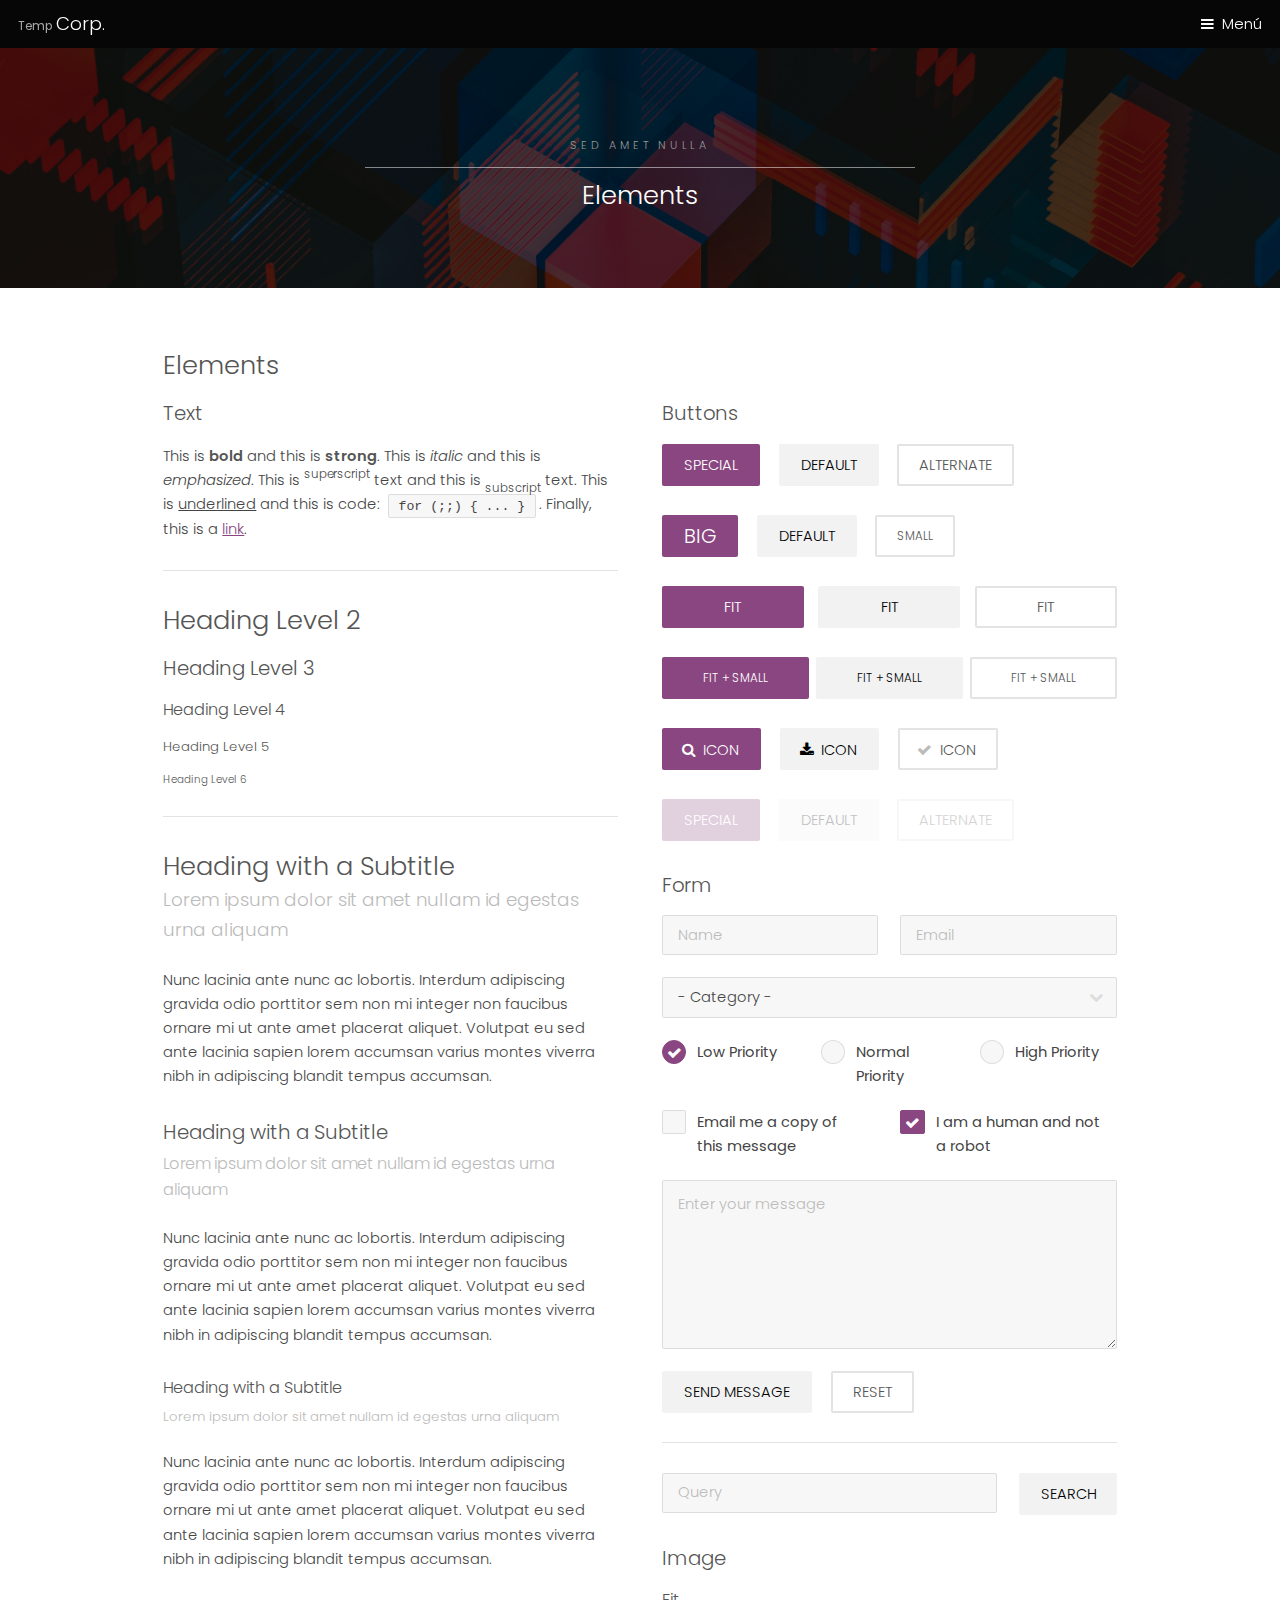
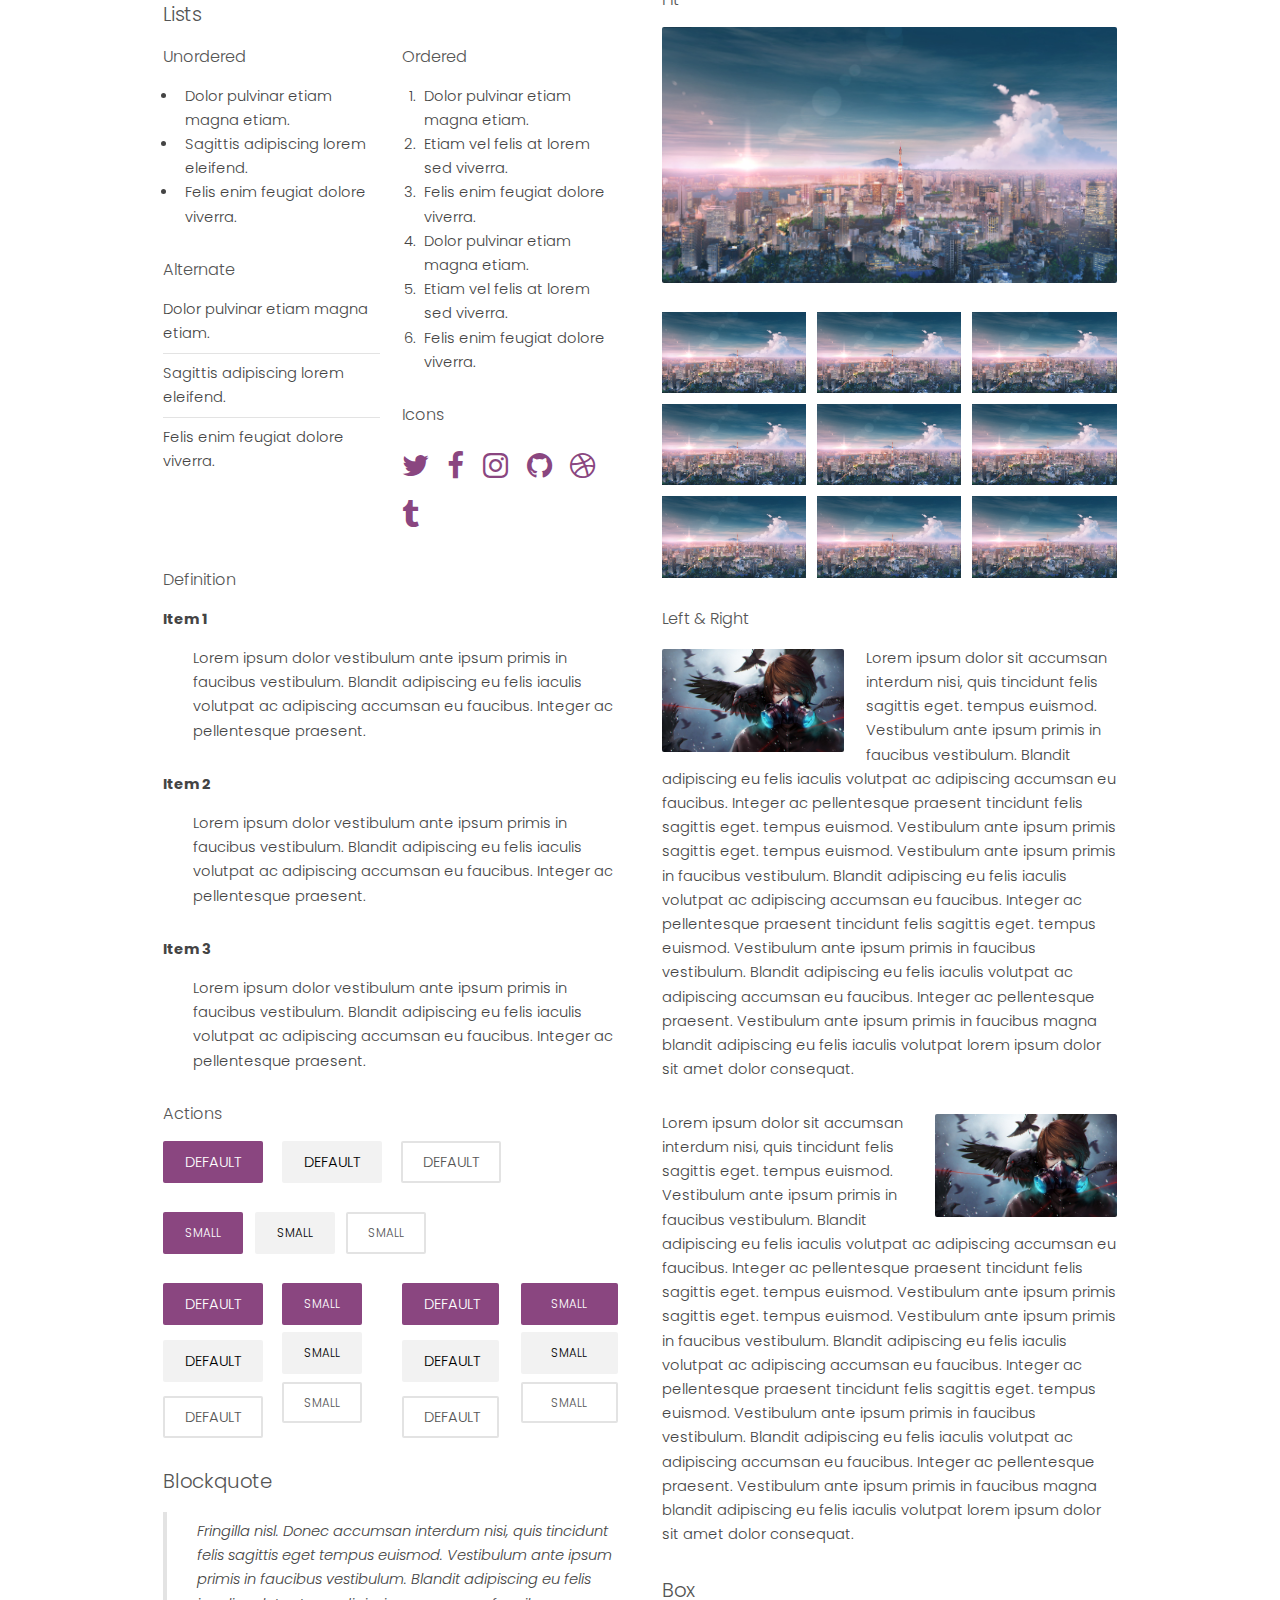
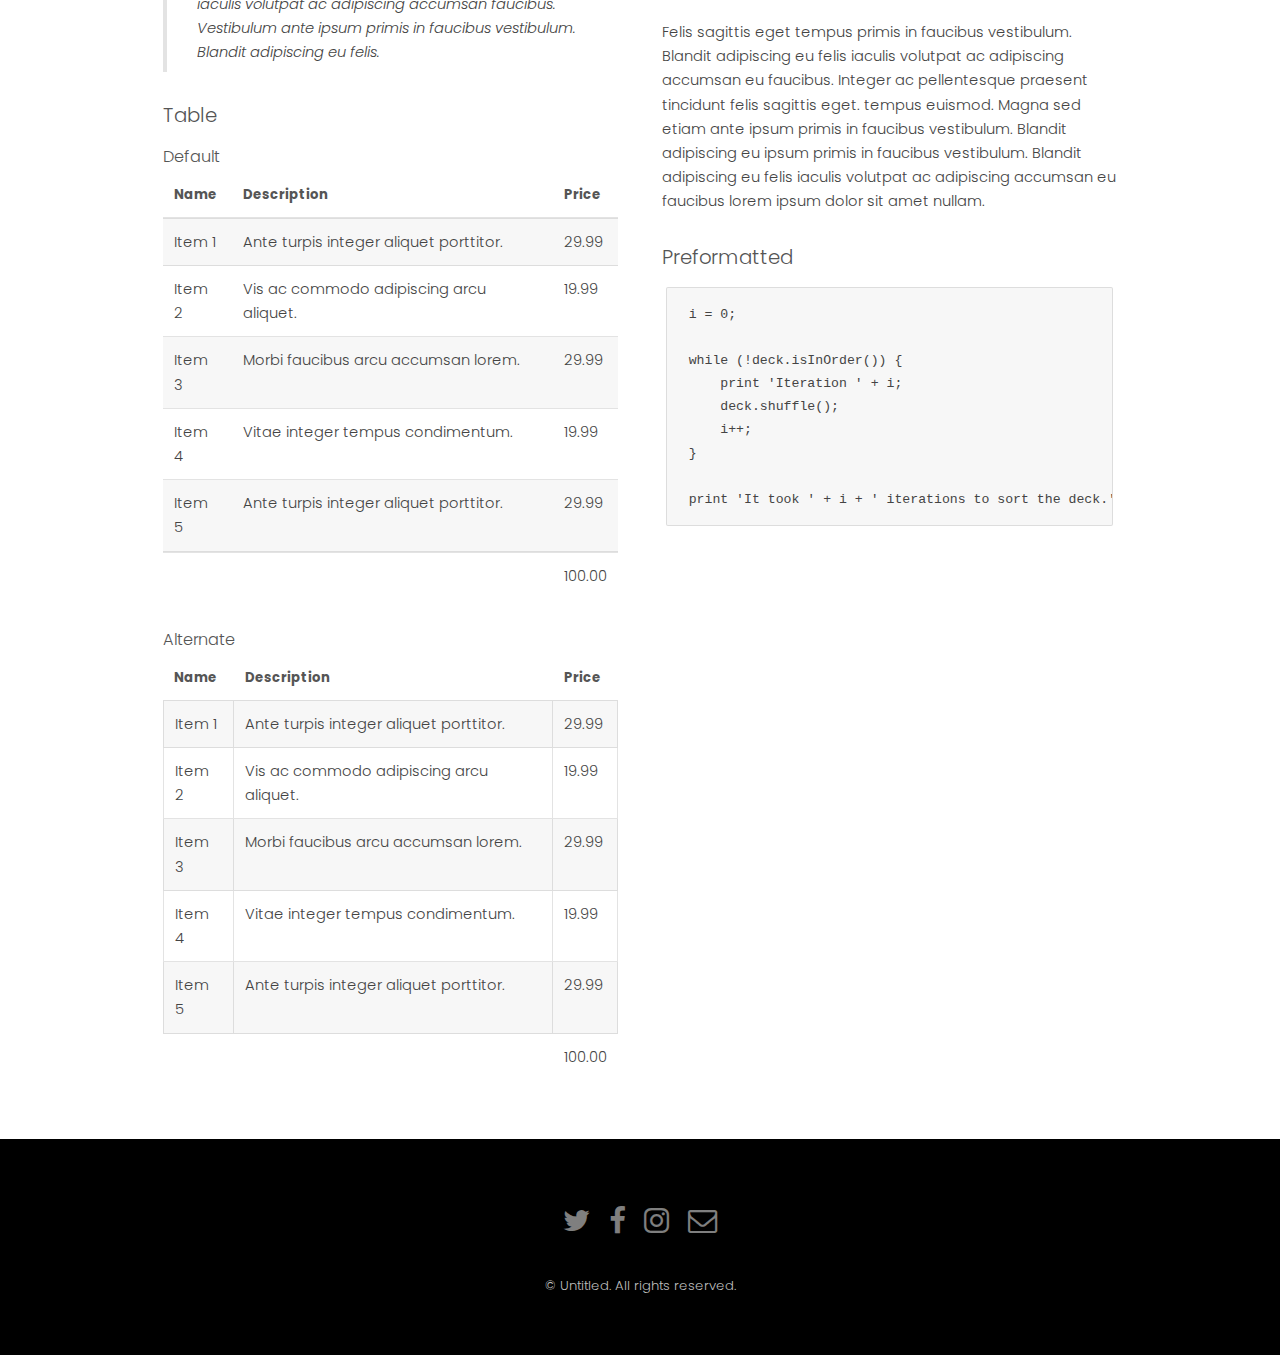
==== commit 3289c0f6: "Modificat el títol, eliminant el nom prèvi." ====
--- a/elements.html
+++ b/elements.html
@@ -6,7 +6,7 @@
 -->
 <html>
 	<head>
-		<title>Cosetes - Sky Arc Corp.</title>
+		<title>Cosetes</title>
 		<meta charset="utf-8" />
 		<meta name="viewport" content="width=device-width, initial-scale=1" />
 		<link rel="stylesheet" href="assets/css/main.css" />
@@ -15,7 +15,7 @@
 
 		<!-- Header -->
 			<header id="header">
-				<div class="logo"> <span>Sky Arc</span> <a href="index.html">Corp.</a></div>
+				<div class="logo"> <span>Temp</span> <a href="index.html">Corp.</a></div>
 				<a href="#menu">Menú</a>
 			</header>
 
